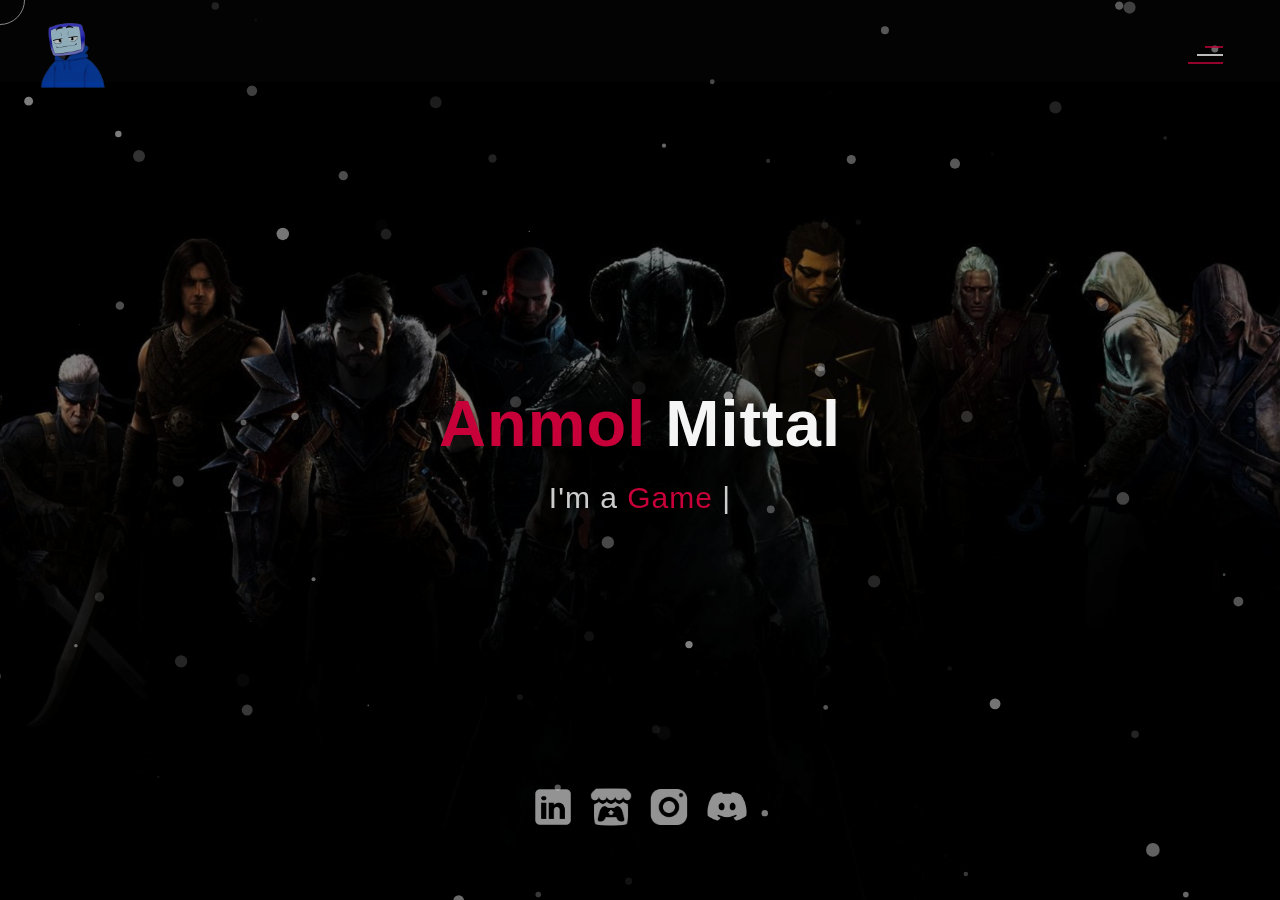
==== index.html @ 01fdd79d "updated CV" ====
<!DOCTYPE html>
<html lang="en">

<head>
    <meta charset="UTF-8">
    <meta name="viewport" content="width=device-width, initial-scale=1.0">
    <meta name="description" content="Anmol Mittal's portfolio" />
    <title>Anmol Mittal | Portfolio</title>
    <!--favicon-img-->
    <link rel="icon" type="image/png" href="Photos/Icon.png">
    <!--favicon-img-->
    <!--main css file should not be removed -->
    <link rel="stylesheet" href="css/index.css">
    <!--main css file-->
    <script src="https://cdnjs.cloudflare.com/ajax/libs/gsap/3.2.6/gsap.min.js"></script>
</head>

<body>
    <!--contains all the div-->
    <div id="all">
        <!--mouse  follower-->
        <div class="cursor"></div>
        <!--mouse  follower-->
        <!--loader-->
        <div id="loader">
            <span class="color">Anmol</span>Mittal
        </div>
        <!--loader-end-->
        <!--link-screen-->
        <div id="breaker">
        </div>
        <div id="breaker-two">
        </div>
        <!--link-screen-->
        <!--Main-Section-->
        <!--Navigator-fullscreen-->
        <div id="navigation-content">
            <div class="logo">
                <img src="Photos/Icon.png" alt="logo">
            </div>
            <div class="navigation-close">
                <span class="close-first"></span>
                <span class="close-second"></span>
            </div>
            <div class="navigation-links">
                <a href="#" data-text="HOME" id="home-link">HO<span class="colorize">ME</span></a>
                <a href="#" data-text="ABOUT" id="about-link">AB<span class="colorize">OUT</span></a>
                <a href="#" data-text="PORTFOLIO" id="portfolio-link">PORT<span class="colorize">FOLIO</span></a>
                <a href="#" data-text="CONTACT" id="contact-link">CON<span class="colorize">TACT</span></a>
            </div>
        </div>
        <!--Navigator-Fullscreen END-->
        <!--Home Page-->
        <!--Menubar-->
        <div id="navigation-bar">
            <img src="Photos/Icon.png" alt="logo">
            <div class="menubar">
                <span class="first-span"></span>
                <span class="second-span"></span>
                <span class="third-span"></span>
            </div>
        </div>
        <!--Menubar End-->
        <!--Header-->
        <div id="header">
            <div id="header-background"></div>
            <div id="particles"></div>
            <!--Social Media Links-->
            <div class="social-media-links">
                <a target="_blank" href="https://www.linkedin.com/in/anmol-mittal-programmer/"><img src="Photos/LINKEDIN.png" class="social-media"\></a>
                <a target="_blank" href="https://anmol-1903.itch.io/"><img src="Photos/ITCH.png" class="social-media" alt="youtube-logo"></a>
                <a target="_blank" href="https://www.instagram.com/gamedev_anmol/"><img src="Photos/INSTAGRAM.png" alt="email-pic" class="social-media"></a>
                <a target="_blank" href="https://discord.com/users/746361098554441850"><img src="Photos/DISCORD.png" alt="phone-pic" class="social-media"></a>
            </div>
            <!--Social Media Links end-->
            <div class="header-content">
                <div class="header-content-box">
                    <div class="firstline"><span class="color">Anmol </span>Mittal</div>
                    <div class="secondline">
                        I'm a
                        <span class="txt-rotate color" data-period="1200"
                            data-rotate='[ "Game Developer.", "Unity Programmer.", "E-Learning Developer" ]'></span>
                        <span class="slash">|</span>
                    </div>
                </div>
            </div>
        </div>
        <!--Header End-->
        <!--HomePage End-->
        <!--Main-Section End-->
        <!--about-->
        <div id="about">
            <!--about content-->
            <div id="about-content">
                <div class="about-header">
                    About <span class="color">Me</span>
                    <span class="header-caption"><span class="color">Get to</span> Know me.</span></span>
                </div>
                <div class="about-main">
                    <div class="about-first-paragraph wow">
                        <!--about description-->
                        <span class="about-first-line">
                            I'm a 
                            <span class="color">Game Developer</span>
                            based in Haryana, India </span>
                        <br>
                        <span class="about-second-line" style="line-height: 1.5;"> I am a passionate game developer with over 3 years of experience in writing clean code which bring robust automation. I am familiar with various kind of game genres such as FPS, Racing, Casual, Horror, Educational games. Handling your project professionally, I will deliver your product in superior quality because your success is also mine.
                        </span>
                        <div class="cv">
                            <a href="CV.pdf" target="_blank" download><button>Download <span class="colors">CV</span></button></a>
                        </div>
                    </div>
                    <!--about picture-->
                   <!-- <div class="about-img">
                       <img src="images/images.jpg" alt="Image">
                   </div> -->
                </div>

            </div>

            <div id="skills-section">
                <div class="about-first-paragraph wow">
                    <div class="services-heading wow">
                        Unity <span class="color">Skills</span>
                    </div>
                    <ul class="about-second-line">
                        <li>Proficient in Unity, C# scripting, and gaming physics engines</li>
                        <br><li>Skilled in optimizing performance, coding, debugging, and testing games</li>
                        <br><li>Developing AI for various types of games, (Horror, FPS, Racing, Strategy and a lot more)</li>
                        <br><li>3D & 2D games</li>
                        <br><li>Good communication and interpersonal skills</li>
                        <br><li>Adaptable and able to work well under pressure</li>
                    </ul>
                </div>
            </div>

            <div id="skills-section">
                <div class="about-first-paragraph wow">
                    <div class="services-heading wow">
                        Other <span class="color">Skills</span>
                    </div>
                        <ul class="about-second-line">
                        <li>Strong project management skills, including planning, executing, and overseeing e-learning projects.</li>
                        <br><li>Knowledge of programming languages such as HTML5, CSS, JavaScript, and Python.</li>
                        <br><li>Ability to design user-friendly interfaces and enhance learner experience.</li>
                </ul>
                </div>
            </div>

            <div id="skills-section">
                <div class="about-first-paragraph wow">
                    <div class="services-heading wow">
                        Academic <span class="color">Background</span>
                    </div class="edu">
                        <ul class="about-second-line">
                        <li><span class="color"><u><b>High School Education </b></u></span>
                            <br> Rotary Public School, Gurgaon
                            <br> 2020
                            </li>
                            <br><li><span class="color"><u><b>Undergraduate Degree </b></u></span>
                            <br> Vivekananda Institute of Professional Studies, Pitampura
                            <br> 2023
                            </li>
                            <br><li><span class="color"><u><b>Postgraduate Degree </b></u></span>
                            <br> K.R. Mangalam University, Sohna
                            <br> 2025
                            </li>
                        </ul>
                </div>
            </div>

            <div id="skills-section">
                <div class="about-first-paragraph wow">
                <div class="skills-header">
                    Extra <span class="color"> Curricular</span>
                </div>
                <ul class="about-second-line">
                    <li>Secured 2nd place in <span class="color"><b>Tech Horizon Project Showcase</b></span> organized at KRMU. Won a prize amount of INR 4k.</li>
                    <br><li>Won <span class="color"><b>TechOn Project Showcase.</b></span> A hackathon which was organized at VIPS. Won the the prize amount of INR 15k.</li>
                    <br><li>Participated in <span class="color"><b>NAAC+.</b></span> Showcased a game project for NAAC+ at VIPS, and got good exposure from the representatives.</li>
                    <br><li>Lectured students to gain insights on Unity3D for the <span class="color"><b>ACE Club</b></span> at VIPS college during my UG for the first time.</li>
                    <br><li>Mentored 3 teams of <span class="color"><b>Indie Game Developers</b></span> helping build their first game & teaching fundamentals of game development.</li>
                </ul>
            </div>
            </div>
            <div id="skills-section">
                <div class="about-first-paragraph wow"><div class="about-first-paragraph wow"></div>
                <div class="skills-header">
                    Volunteer <span class="color"> Experience</span>
                </div>
                <ul class="about-second-line">
                    <li>Worked as <span class="color"><b>Lead Unity Programmer</b></span> at Insanity Crew.</li>
                    <br><li>Worked as <span class="color"><b>Lead Unity Developer</b> </span> & <span class="color"><b>Lead Game Designer</b> </span> at SpyDown Studio.</li>
                </ul>
            </div>
            </div>
        </div>
        <!--about end-->
        <!--portfolio-->
        <div id="portfolio">
            <div class="portfolio-header"> <span class="color"> My </span> Portfolio
                <span class="header-caption"> Some Of <span class="color">My  Games</span></span>
            </div>
            <div id="portfolio-content">
                <div class="portfolio portfolio-first">
                    <div class="portfolio-image">
                        <video controls autoplay muted>
                            <source src="./video/1.webm" type="video/webm"  />
                        </video>
                    </div>
                    <div class="portfolio-text">
                        <a href="https://anmol-1903.itch.io/delivery-disasters" target="_blank"><h2>Delivery Disasters</h2></a>
                        <p> Delivery Disasters is an exciting driving and racing game where you become a delivery driver in a vast, dynamic world. Designed for all PC types, it offers stunning graphics and smooth performance. Features include a realistic day-night cycle, an expansive map, diverse vehicles, and extensive customization options. Deliver packages, master driving skills, and overcome obstacles in Delivery Disasters.
                            <br><br>
                            <button class="button open-url-button" data-url="https://anmol-1903.itch.io/delivery-disasters"><svg xmlns="http://www.w3.org/2000/svg" fill="none" viewBox="0 0 24 24"><g stroke-width="0" id="SVGRepo_bgCarrier"></g><g stroke-linejoin="round" stroke-linecap="round" id="SVGRepo_tracerCarrier"></g><g id="SVGRepo_iconCarrier"> <path fill="none" d="M12.75 6V3.75H11.25V6L9 6C6.10051 6 3.75 8.3505 3.75 11.25V17.909C3.75 19.2019 4.7981 20.25 6.09099 20.25C6.71186 20.25 7.3073 20.0034 7.74632 19.5643L10.8107 16.5H13.1893L16.2537 19.5643C16.6927 20.0034 17.2881 20.25 17.909 20.25C19.2019 20.25 20.25 19.2019 20.25 17.909V11.25C20.25 8.3505 17.8995 6 15 6L12.75 6ZM18.75 11.25C18.75 9.17893 17.0711 7.5 15 7.5L9 7.5C6.92893 7.5 5.25 9.17893 5.25 11.25V17.909C5.25 18.3735 5.62652 18.75 6.09099 18.75C6.31403 18.75 6.52794 18.6614 6.68566 18.5037L10.1893 15H13.8107L17.3143 18.5037C17.4721 18.6614 17.686 18.75 17.909 18.75C18.3735 18.75 18.75 18.3735 18.75 17.909V11.25ZM6.75 12.75V11.25H8.25V9.75H9.75V11.25H11.25V12.75H9.75V14.25H8.25V12.75H6.75ZM15 10.875C15 11.4963 14.4963 12 13.875 12C13.2537 12 12.75 11.4963 12.75 10.875C12.75 10.2537 13.2537 9.75 13.875 9.75C14.4963 9.75 15 10.2537 15 10.875ZM16.125 14.25C16.7463 14.25 17.25 13.7463 17.25 13.125C17.25 12.5037 16.7463 12 16.125 12C15.5037 12 15 12.5037 15 13.125C15 13.7463 15.5037 14.25 16.125 14.25Z" clip-rule="evenodd" fill-rule="evenodd"></path> </g></svg><span>Play it</span></button>
                            </p>
                        </div>
                </div>
                <div class="portfolio portfolio-first">
                    <div class="portfolio-image">
                        <video controls autoplay muted>
                            <source src="./video/LQ.mp4" type="video/webm" />
                        </video>
                    </div>
                    <div class="portfolio-text">
                        <a href="https://anmol-1903.itch.io/letter-quest" target="_blank"><h2>Letter Quest</h2></a>
                        <p> Letter Quest is an educational game for ages 3 and up, challenging players to fill in the blanks to complete words. With over 40 words to discover, the game progressively becomes more difficult. It features a helpful hint system to assist players along the way. Letter Quest is designed to be both fun and educational, making learning a delightful adventure.
                            <br><br>
                            <button class="button open-url-button" data-url="https://anmol-1903.itch.io/letter-quest"><svg xmlns="http://www.w3.org/2000/svg" fill="none" viewBox="0 0 24 24"><g stroke-width="0" id="SVGRepo_bgCarrier"></g><g stroke-linejoin="round" stroke-linecap="round" id="SVGRepo_tracerCarrier"></g><g id="SVGRepo_iconCarrier"> <path fill="none" d="M12.75 6V3.75H11.25V6L9 6C6.10051 6 3.75 8.3505 3.75 11.25V17.909C3.75 19.2019 4.7981 20.25 6.09099 20.25C6.71186 20.25 7.3073 20.0034 7.74632 19.5643L10.8107 16.5H13.1893L16.2537 19.5643C16.6927 20.0034 17.2881 20.25 17.909 20.25C19.2019 20.25 20.25 19.2019 20.25 17.909V11.25C20.25 8.3505 17.8995 6 15 6L12.75 6ZM18.75 11.25C18.75 9.17893 17.0711 7.5 15 7.5L9 7.5C6.92893 7.5 5.25 9.17893 5.25 11.25V17.909C5.25 18.3735 5.62652 18.75 6.09099 18.75C6.31403 18.75 6.52794 18.6614 6.68566 18.5037L10.1893 15H13.8107L17.3143 18.5037C17.4721 18.6614 17.686 18.75 17.909 18.75C18.3735 18.75 18.75 18.3735 18.75 17.909V11.25ZM6.75 12.75V11.25H8.25V9.75H9.75V11.25H11.25V12.75H9.75V14.25H8.25V12.75H6.75ZM15 10.875C15 11.4963 14.4963 12 13.875 12C13.2537 12 12.75 11.4963 12.75 10.875C12.75 10.2537 13.2537 9.75 13.875 9.75C14.4963 9.75 15 10.2537 15 10.875ZM16.125 14.25C16.7463 14.25 17.25 13.7463 17.25 13.125C17.25 12.5037 16.7463 12 16.125 12C15.5037 12 15 12.5037 15 13.125C15 13.7463 15.5037 14.25 16.125 14.25Z" clip-rule="evenodd" fill-rule="evenodd"></path> </g></svg><span>Play it</span></button>
                            </p>
                    </div>
                </div>
                <div class="portfolio portfolio-first">
                    <div class="portfolio-image">
                        <video controls autoplay muted>
                            <source src="./video/RB.mp4" type="video/webm" />
                        </video>
                    </div>
                    <div class="portfolio-text">
                        <a href="https://anmol-1903.itch.io/rubber-bang" target="_blank"><h2>Rubber Bang</h2></a>
                        <p> Rubber Bang is a 3D multiplayer shooting game where two players face off in 1v1 battles. When a player dies, they receive a powerup, ensuring balanced gameplay. The game features stylized graphics and a lobby system for seamless matchmaking. Rubber Bang combines competitive action with a unique powerup mechanic, making each match exciting and unpredictable.
                            <br><br>
                            <button class="button open-url-button" data-url="https://anmol-1903.itch.io/rubber-bang"><svg xmlns="http://www.w3.org/2000/svg" fill="none" viewBox="0 0 24 24"><g stroke-width="0" id="SVGRepo_bgCarrier"></g><g stroke-linejoin="round" stroke-linecap="round" id="SVGRepo_tracerCarrier"></g><g id="SVGRepo_iconCarrier"> <path fill="none" d="M12.75 6V3.75H11.25V6L9 6C6.10051 6 3.75 8.3505 3.75 11.25V17.909C3.75 19.2019 4.7981 20.25 6.09099 20.25C6.71186 20.25 7.3073 20.0034 7.74632 19.5643L10.8107 16.5H13.1893L16.2537 19.5643C16.6927 20.0034 17.2881 20.25 17.909 20.25C19.2019 20.25 20.25 19.2019 20.25 17.909V11.25C20.25 8.3505 17.8995 6 15 6L12.75 6ZM18.75 11.25C18.75 9.17893 17.0711 7.5 15 7.5L9 7.5C6.92893 7.5 5.25 9.17893 5.25 11.25V17.909C5.25 18.3735 5.62652 18.75 6.09099 18.75C6.31403 18.75 6.52794 18.6614 6.68566 18.5037L10.1893 15H13.8107L17.3143 18.5037C17.4721 18.6614 17.686 18.75 17.909 18.75C18.3735 18.75 18.75 18.3735 18.75 17.909V11.25ZM6.75 12.75V11.25H8.25V9.75H9.75V11.25H11.25V12.75H9.75V14.25H8.25V12.75H6.75ZM15 10.875C15 11.4963 14.4963 12 13.875 12C13.2537 12 12.75 11.4963 12.75 10.875C12.75 10.2537 13.2537 9.75 13.875 9.75C14.4963 9.75 15 10.2537 15 10.875ZM16.125 14.25C16.7463 14.25 17.25 13.7463 17.25 13.125C17.25 12.5037 16.7463 12 16.125 12C15.5037 12 15 12.5037 15 13.125C15 13.7463 15.5037 14.25 16.125 14.25Z" clip-rule="evenodd" fill-rule="evenodd"></path> </g></svg><span>Play it</span></button>
                            </p>
                    </div>
                </div>
                <div class="portfolio portfolio-first">
                    <div class="portfolio-image">
                        <video controls autoplay muted>
                            <source src="./video/MP.mp4" type="video/webm"  />
                        </video>
                    </div>
                    <div class="portfolio-text">
                        <a href="https://anmol-1903.itch.io/monophobia" target="_blank"><h2>Monophobia</h2></a>
                        <p> Monophobia plunges players into the fear of being alone. You wake up in an abandoned house and must find a key to escape. The game is filled with unexpected jumpscares, spooky graphics, and a variety of horror elements, creating an intensely frightening experience. Will you overcome your fear and escape, or succumb to the terror that lurks within?
                            <br><br>
                            <button class="button open-url-button" data-url="https://anmol-1903.itch.io/monophobia"><svg xmlns="http://www.w3.org/2000/svg" fill="none" viewBox="0 0 24 24"><g stroke-width="0" id="SVGRepo_bgCarrier"></g><g stroke-linejoin="round" stroke-linecap="round" id="SVGRepo_tracerCarrier"></g><g id="SVGRepo_iconCarrier"> <path fill="none" d="M12.75 6V3.75H11.25V6L9 6C6.10051 6 3.75 8.3505 3.75 11.25V17.909C3.75 19.2019 4.7981 20.25 6.09099 20.25C6.71186 20.25 7.3073 20.0034 7.74632 19.5643L10.8107 16.5H13.1893L16.2537 19.5643C16.6927 20.0034 17.2881 20.25 17.909 20.25C19.2019 20.25 20.25 19.2019 20.25 17.909V11.25C20.25 8.3505 17.8995 6 15 6L12.75 6ZM18.75 11.25C18.75 9.17893 17.0711 7.5 15 7.5L9 7.5C6.92893 7.5 5.25 9.17893 5.25 11.25V17.909C5.25 18.3735 5.62652 18.75 6.09099 18.75C6.31403 18.75 6.52794 18.6614 6.68566 18.5037L10.1893 15H13.8107L17.3143 18.5037C17.4721 18.6614 17.686 18.75 17.909 18.75C18.3735 18.75 18.75 18.3735 18.75 17.909V11.25ZM6.75 12.75V11.25H8.25V9.75H9.75V11.25H11.25V12.75H9.75V14.25H8.25V12.75H6.75ZM15 10.875C15 11.4963 14.4963 12 13.875 12C13.2537 12 12.75 11.4963 12.75 10.875C12.75 10.2537 13.2537 9.75 13.875 9.75C14.4963 9.75 15 10.2537 15 10.875ZM16.125 14.25C16.7463 14.25 17.25 13.7463 17.25 13.125C17.25 12.5037 16.7463 12 16.125 12C15.5037 12 15 12.5037 15 13.125C15 13.7463 15.5037 14.25 16.125 14.25Z" clip-rule="evenodd" fill-rule="evenodd"></path> </g></svg><span>Play it</span></button>
                            </p>
                        </div>
                </div>
                <div class="portfolio portfolio-first">
                    <div class="portfolio-image">
                        <video controls autoplay muted>
                            <source src="./video/TGF.mp4" type="video/webm"  />
                        </video>
                    </div>
                    <div class="portfolio-text">
                        <a href="https://anmol-1903.itch.io/the-great-fleece" target="_blank"><h2>The Great Fleece</h2></a>
                        <p> This is a 3D game where the protagonist has to get into the vault guarded by several guards. The game features advanced path-finding AIs, Cutscenes, and strategic Gameplay. The game also includes a distraction feature in which a player can Right Click on the floor to toss a coin making a sound and distract nearby guards. 
                            <br><br>
                            <button class="button open-url-button" data-url="https://anmol-1903.itch.io/the-great-fleece"><svg xmlns="http://www.w3.org/2000/svg" fill="none" viewBox="0 0 24 24"><g stroke-width="0" id="SVGRepo_bgCarrier"></g><g stroke-linejoin="round" stroke-linecap="round" id="SVGRepo_tracerCarrier"></g><g id="SVGRepo_iconCarrier"> <path fill="none" d="M12.75 6V3.75H11.25V6L9 6C6.10051 6 3.75 8.3505 3.75 11.25V17.909C3.75 19.2019 4.7981 20.25 6.09099 20.25C6.71186 20.25 7.3073 20.0034 7.74632 19.5643L10.8107 16.5H13.1893L16.2537 19.5643C16.6927 20.0034 17.2881 20.25 17.909 20.25C19.2019 20.25 20.25 19.2019 20.25 17.909V11.25C20.25 8.3505 17.8995 6 15 6L12.75 6ZM18.75 11.25C18.75 9.17893 17.0711 7.5 15 7.5L9 7.5C6.92893 7.5 5.25 9.17893 5.25 11.25V17.909C5.25 18.3735 5.62652 18.75 6.09099 18.75C6.31403 18.75 6.52794 18.6614 6.68566 18.5037L10.1893 15H13.8107L17.3143 18.5037C17.4721 18.6614 17.686 18.75 17.909 18.75C18.3735 18.75 18.75 18.3735 18.75 17.909V11.25ZM6.75 12.75V11.25H8.25V9.75H9.75V11.25H11.25V12.75H9.75V14.25H8.25V12.75H6.75ZM15 10.875C15 11.4963 14.4963 12 13.875 12C13.2537 12 12.75 11.4963 12.75 10.875C12.75 10.2537 13.2537 9.75 13.875 9.75C14.4963 9.75 15 10.2537 15 10.875ZM16.125 14.25C16.7463 14.25 17.25 13.7463 17.25 13.125C17.25 12.5037 16.7463 12 16.125 12C15.5037 12 15 12.5037 15 13.125C15 13.7463 15.5037 14.25 16.125 14.25Z" clip-rule="evenodd" fill-rule="evenodd"></path> </g></svg><span>Play it</span></button>
                            </p>
                        </div>
                </div>
                <div class="portfolio portfolio-first">
                    <div class="portfolio-image">
                        <video controls autoplay muted>
                            <source src="./video/GS.mp4" type="video/webm"  />
                        </video>
                    </div>
                    <div class="portfolio-text">
                        <a href="https://anmol-1903.itch.io/galaxy-shooter" target="_blank"><h2>Galaxy Shooter</h2></a>
                        <p> In this 2D game, the player has to shoot the oncoming spaceships and destroy them in order to clear his path and progress. The player has 3 lives. The game features an endless mode of shooting where the player can play the game for as long as they survive. There's also some powerups like Speed and Sheild to make the game more fun. The game also features a local multiplayer option in which you can play with your friend and try to progress together. 
                            <br><br>
                            <button class="button open-url-button" data-url="https://anmol-1903.itch.io/galaxy-shooter"><svg xmlns="http://www.w3.org/2000/svg" fill="none" viewBox="0 0 24 24"><g stroke-width="0" id="SVGRepo_bgCarrier"></g><g stroke-linejoin="round" stroke-linecap="round" id="SVGRepo_tracerCarrier"></g><g id="SVGRepo_iconCarrier"> <path fill="none" d="M12.75 6V3.75H11.25V6L9 6C6.10051 6 3.75 8.3505 3.75 11.25V17.909C3.75 19.2019 4.7981 20.25 6.09099 20.25C6.71186 20.25 7.3073 20.0034 7.74632 19.5643L10.8107 16.5H13.1893L16.2537 19.5643C16.6927 20.0034 17.2881 20.25 17.909 20.25C19.2019 20.25 20.25 19.2019 20.25 17.909V11.25C20.25 8.3505 17.8995 6 15 6L12.75 6ZM18.75 11.25C18.75 9.17893 17.0711 7.5 15 7.5L9 7.5C6.92893 7.5 5.25 9.17893 5.25 11.25V17.909C5.25 18.3735 5.62652 18.75 6.09099 18.75C6.31403 18.75 6.52794 18.6614 6.68566 18.5037L10.1893 15H13.8107L17.3143 18.5037C17.4721 18.6614 17.686 18.75 17.909 18.75C18.3735 18.75 18.75 18.3735 18.75 17.909V11.25ZM6.75 12.75V11.25H8.25V9.75H9.75V11.25H11.25V12.75H9.75V14.25H8.25V12.75H6.75ZM15 10.875C15 11.4963 14.4963 12 13.875 12C13.2537 12 12.75 11.4963 12.75 10.875C12.75 10.2537 13.2537 9.75 13.875 9.75C14.4963 9.75 15 10.2537 15 10.875ZM16.125 14.25C16.7463 14.25 17.25 13.7463 17.25 13.125C17.25 12.5037 16.7463 12 16.125 12C15.5037 12 15 12.5037 15 13.125C15 13.7463 15.5037 14.25 16.125 14.25Z" clip-rule="evenodd" fill-rule="evenodd"></path> </g></svg><span>Play it</span></button>
                            </p>
                        </div>
                </div>
                <div class="portfolio portfolio-first">
                    <div class="portfolio-image">
                        <video controls autoplay muted>
                            <source src="./video/MH.mp4" type="video/webm"  />
                        </video>
                    </div>
                    <div class="portfolio-text">
                        <a href="https://anmol-1903.itch.io/mine-hex" target="_blank"><h2>MineHex</h2></a>
                        <p> What if minesweeper was made of Hexagonal tiles instead of the boring squares? Yeah, it will still be boring, but no as much as the old Minesweeper. In this project, I remade the entire game but on a Hexagonal Grid. Additionally, players have full control over the game and can customize the difficulty as they like. They can make the grid as big as 800 tiles, or can have upt 700 Mines. You win by marking all the Mines correctly.
                            <br><br>
                            <button class="button open-url-button" data-url="https://anmol-1903.itch.io/mine-hex"><svg xmlns="http://www.w3.org/2000/svg" fill="none" viewBox="0 0 24 24"><g stroke-width="0" id="SVGRepo_bgCarrier"></g><g stroke-linejoin="round" stroke-linecap="round" id="SVGRepo_tracerCarrier"></g><g id="SVGRepo_iconCarrier"> <path fill="none" d="M12.75 6V3.75H11.25V6L9 6C6.10051 6 3.75 8.3505 3.75 11.25V17.909C3.75 19.2019 4.7981 20.25 6.09099 20.25C6.71186 20.25 7.3073 20.0034 7.74632 19.5643L10.8107 16.5H13.1893L16.2537 19.5643C16.6927 20.0034 17.2881 20.25 17.909 20.25C19.2019 20.25 20.25 19.2019 20.25 17.909V11.25C20.25 8.3505 17.8995 6 15 6L12.75 6ZM18.75 11.25C18.75 9.17893 17.0711 7.5 15 7.5L9 7.5C6.92893 7.5 5.25 9.17893 5.25 11.25V17.909C5.25 18.3735 5.62652 18.75 6.09099 18.75C6.31403 18.75 6.52794 18.6614 6.68566 18.5037L10.1893 15H13.8107L17.3143 18.5037C17.4721 18.6614 17.686 18.75 17.909 18.75C18.3735 18.75 18.75 18.3735 18.75 17.909V11.25ZM6.75 12.75V11.25H8.25V9.75H9.75V11.25H11.25V12.75H9.75V14.25H8.25V12.75H6.75ZM15 10.875C15 11.4963 14.4963 12 13.875 12C13.2537 12 12.75 11.4963 12.75 10.875C12.75 10.2537 13.2537 9.75 13.875 9.75C14.4963 9.75 15 10.2537 15 10.875ZM16.125 14.25C16.7463 14.25 17.25 13.7463 17.25 13.125C17.25 12.5037 16.7463 12 16.125 12C15.5037 12 15 12.5037 15 13.125C15 13.7463 15.5037 14.25 16.125 14.25Z" clip-rule="evenodd" fill-rule="evenodd"></path> </g></svg><span>Play it</span></button>
                            </p>
                        </div>
                </div>
                <div class="portfolio portfolio-first">
                    <div class="portfolio-image">
                        <video controls autoplay muted>
                            <source src="./video/SB.mp4" type="video/webm"  />
                        </video>
                    </div>
                    <div class="portfolio-text">
                        <a href="https://anmol-1903.itch.io/space-bounty" target="_blank"><h2>Space Bounty</h2></a>
                        <p> This was my first ever game made in Unity 2D. In this game, you're stranded in space with a bounty on your head. But you're not alone. There are several Space Bounty Hunters trying to get the bounty. The longer you survive, the enemies get stronger and faster. There are few scraps in the space which can be picked up to heal your spaceship, or make your turrets shoot faster. But that won't cut it, so you get an additional dash ability. Good luck. 
                            <br><br>
                            <button class="button open-url-button" data-url="https://anmol-1903.itch.io/space-bounty"><svg xmlns="http://www.w3.org/2000/svg" fill="none" viewBox="0 0 24 24"><g stroke-width="0" id="SVGRepo_bgCarrier"></g><g stroke-linejoin="round" stroke-linecap="round" id="SVGRepo_tracerCarrier"></g><g id="SVGRepo_iconCarrier"> <path fill="none" d="M12.75 6V3.75H11.25V6L9 6C6.10051 6 3.75 8.3505 3.75 11.25V17.909C3.75 19.2019 4.7981 20.25 6.09099 20.25C6.71186 20.25 7.3073 20.0034 7.74632 19.5643L10.8107 16.5H13.1893L16.2537 19.5643C16.6927 20.0034 17.2881 20.25 17.909 20.25C19.2019 20.25 20.25 19.2019 20.25 17.909V11.25C20.25 8.3505 17.8995 6 15 6L12.75 6ZM18.75 11.25C18.75 9.17893 17.0711 7.5 15 7.5L9 7.5C6.92893 7.5 5.25 9.17893 5.25 11.25V17.909C5.25 18.3735 5.62652 18.75 6.09099 18.75C6.31403 18.75 6.52794 18.6614 6.68566 18.5037L10.1893 15H13.8107L17.3143 18.5037C17.4721 18.6614 17.686 18.75 17.909 18.75C18.3735 18.75 18.75 18.3735 18.75 17.909V11.25ZM6.75 12.75V11.25H8.25V9.75H9.75V11.25H11.25V12.75H9.75V14.25H8.25V12.75H6.75ZM15 10.875C15 11.4963 14.4963 12 13.875 12C13.2537 12 12.75 11.4963 12.75 10.875C12.75 10.2537 13.2537 9.75 13.875 9.75C14.4963 9.75 15 10.2537 15 10.875ZM16.125 14.25C16.7463 14.25 17.25 13.7463 17.25 13.125C17.25 12.5037 16.7463 12 16.125 12C15.5037 12 15 12.5037 15 13.125C15 13.7463 15.5037 14.25 16.125 14.25Z" clip-rule="evenodd" fill-rule="evenodd"></path> </g></svg><span>Play it</span></button>
                            </p>
                        </div>
                </div>
            </div>
        </div>
        <script>
            document.addEventListener('DOMContentLoaded', (event) => {
            const buttons = document.querySelectorAll('.open-url-button');

            buttons.forEach(button => {
                button.addEventListener('click', () => {
                    const url = button.getAttribute('data-url');
                    openUrl(url);
                });
            });
        });

        function openUrl(url) {
            window.open(url, '_blank');
        }
        </script>
        <!--portfolio end-->
        <!--contact-->
        <div id="contact">
            <div class="contact-header">Contact <span class="color"> Me</span>
                <div class="contact-header-caption"> <span class="color"> Get In</span> Touch.</div>
            </div>
            <div class="contact-content">
                <!--Contact form-->
                <div class="contact-form">
                    <div class="form-header">
                        <strong>Message <span class="color">Me</span></strong>
                    </div>
                    <form id="myForm" target="_self" action="https://formsubmit.co/913dd20d51112baa53dde60dd375d91e" method="POST">
                        <div class="input-line">
                            <input id="name" type="text" name="name" placeholder="Name" class="input-name" required>
                            <input id="email" type="email" name="email" placeholder="Email" class="input-name" required>
                            <input id="subject" type="subject" name="subject" placeholder="Subject" class="input-name" required>

                            <input type="hidden" name="_template" value="table">
                            <input type="hidden" name="_captcha" value="false">
                            <input type="hidden" name="_next" value="https://anmolmittal.vercel.app/thankyou.html">
                        </div>
                        <textarea id="body" class="input-textarea" name="message" placeholder="Message" required></textarea>
                        <button type="submit" id="thank-Link" value="send">Send</button>
                    </form>
                </div>
                    
                <!--Contact form-->
                <!--Contact information-->
                <div class="contact-info">
                    <div class="contact-info-header">
                        <strong>Contact Info</strong>
                    </div>
                    <div class="contact-info-content">
                        <div class="contect-info-content-line">
                            <img src="./images/icon-name.png" class="icon" alt="name-icon">
                            <div class="contact-info-icon-text">
                                <h6>Name</h6>
                                <p>Anmol Mittal</p>
                            </div>
                        </div>
                        <div class="contect-info-content-line">
                            <img src="./images/icon-location.png" class="icon" alt="location-icon">
                            <div class="contact-info-icon-text">
                                <h6>Location</h6>
                                <p> Haryana, India</p>
                            </div>
                        </div>
                        <div class="contect-info-content-line">
                            <img src="./images/instagram logo.png" class="icon" alt="phone-icon">
                            <div class="contact-info-icon-text">
                                <h6>Instagram</h6>
                                <p>Gamedev_Anmol</p>
                            </div>
                        </div>
                        <div class="contect-info-content-line">
                            <img src="./Photos/LINKEDIN.png" class="icon" alt="email-icon">
                            <div class="contact-info-icon-text">
                                <h6>LinkedIn</h6>
                                <p>Anmol Mittal</p>
                            </div>
                        </div>
                        <div class="contect-info-content-line">
                            <img src="./images/icon-email.png" class="icon" alt="email-icon">
                            <div class="contact-info-icon-text">
                                <h6>Email</h6>
                                <p>work.anmolmittal@gmail.com</p>
                            </div>
                        </div>
                    </div>
                    <!--Contact information end-->
                </div>
            </div>
        </div>
    </div>

    <!--all the divisions-->
    <script src="js/jquery.min.js"></script>
    <script src="js/particles.js"></script>
    <script src="js/particles.min.js"></script>
    <script src="js/index.js"></script>
    <!--particles script-->
    <script>
        particlesJS("particles", { "particles": { "number": { "value": 60, "density": { "enable": true, "value_area": 800 } }, "color": { "value": "#fff" }, "shape": { "type": "circle", "stroke": { "width": 0, "color": "#000000" }, "polygon": { "nb_sides": 5 }, "image": { "src": "img/github.svg", "width": 100, "height": 100 } }, "opacity": { "value": 0.5, "random": true, "anim": { "enable": false, "speed": 1, "opacity_min": 0.1, "sync": false } }, "size": { "value": 7, "random": true, "anim": { "enable": false, "speed": 40, "size_min": 0.1, "sync": false } }, "line_linked": { "enable": false, "distance": 500, "color": "#ffffff", "opacity": 0.4, "width": 2 }, "move": { "enable": true, "speed": 3, "direction": "bottom", "random": false, "straight": false, "out_mode": "out", "bounce": false, "attract": { "enable": false, "rotateX": 600, "rotateY": 1200 } } }, "interactivity": { "detect_on": "canvas", "events": { "onhover": { "enable": true, "mode": "bubble" }, "onclick": { "enable": true, "mode": "repulse" }, "resize": true }, "modes": { "grab": { "distance": 400, "line_linked": { "opacity": 0.5 } }, "bubble": { "distance": 400, "size": 4, "duration": 0.3, "opacity": 1, "speed": 3 }, "repulse": { "distance": 200, "duration": 0.4 }, "push": { "particles_nb": 4 }, "remove": { "particles_nb": 2 } } }, "retina_detect": true });
    </script>

</body>

</html>
---- css/index.css ----
@import url('https://fonts.googleapis.com/css?family=Raleway:300&display=swap');
@import url('https://fonts.googleapis.com/css?family=Monoton&display=swap');
@import url('https://fonts.googleapis.com/css?family=Poppins:500&display=swap');
*{
    padding: 0%;
    margin: 0%;
    box-sizing: border-box;
}
::-webkit-scrollbar{
    width: 4px;
    color:#c70039;
    transition: all .4s ease;
}
::-webkit-scrollbar-thumb {
    background: #c70039; 
    border-radius: 4px;
    width: 4px;
    transition: all .4s ease;
  }
  ::-webkit-scrollbar-track {
    background: #101010; 
    border-radius: 4px;
    width: 4px;
  }
  input::-webkit-outer-spin-button,
input::-webkit-inner-spin-button {
  -webkit-appearance: none;
  margin: 0;
}

/* Firefox */
input[type=number] {
  -moz-appearance: textfield;
}

  html{
    background: #101010;
    
  }
  #loader{
      display: flex;
      align-items: center;
      justify-content: center;
      flex-direction: column;
      height:100vh;
      position: fixed;
      z-index:100;
      font-family: Arial, Helvetica, sans-serif;
      background-color: #202020;
      color: whitesmoke;
      font-size: 70px;
      width: 100%;
  }
body{
    font-family: Arial, Helvetica, sans-serif, Helvetica, sans-serif;
    user-select: none;
    height: auto;
    overflow-x: hidden;
    width: 100%;
    background: #171717;
}
#header{
    background:#171717;
    height: 100vh;
    width: 100%;;
    overflow: hidden;
    animation: scale 1.5s ease;
    position: relative;
    display: block;
}
#header-background {
    position: absolute;
    top: 0;
    left: 0;
    height: 100%;
    width: 100%;
    background-image: url("../Photos/MainBG.jpg");
    background-size: cover;
    background-position: 52% 50%;
    filter: brightness(50%);
}
#particles{
    position: absolute;
    top: 0;
    left: 0;
    height: 100%;
    width: 100vw;
    background-size: cover;
    background-position: 50% 50%;
    display: block;
}
#navigation-content{
    height: 100vh;
    width: 100%;
    position:fixed;
    z-index: 5;
    background-color:#020202;
    transform: translateY(-200%);
    display: flex;
    flex-direction: column;
    align-items: center;
    justify-content: center;
}
#navigation-bar{
    position: fixed;
    height: 100px;
    width: 100%;
    z-index: 3;
    padding: 10px;
    background:transparent;
    overflow: hidden;
}
.menubar{
    position: absolute;
    right:4%;
    top: 40%;
    cursor: pointer;
    opacity: .8;
    transition: all .4s ease;
}
.menubar span{
    position: relative;
    background-color:transparent;
    height:2px;
    width: 20px;
    display: block;
    margin:6px;
    border-radius: 20px;
}
.menubar .first-span{
    width:35px;
}
.menubar .first-span::before{
    content: "";
    position: absolute;
    height: 100%;
    width: 50%;
    top:0;
    right:0;
    background-color:#c70039;
    transition: all .5s ease;

}
.menubar .second-span{
    width:35px;
}
.menubar .second-span::before{
    content: "";
    position: absolute;
    height: 100%;
    width: 75%;
    top:0;
    right:0;
    background-color:#ffffff;
    transition: all .3s ease;
}
.menubar .third-span{
    width:35px;
}
.menubar .third-span::before{
    content: "";
    position: absolute;
    height: 100%;
    width: 100%;
    top:0;
    right:0;
    background-color:#c70039;
    transition: all .3s ease;
}
.menubar:hover .second-span::before , .menubar:hover .first-span::before {
    width: 100%;
}
.menubar:hover{
    opacity: 1;
}
.close-first , .close-second{
 height: 2px;
 width: 35px;
 background-color: whitesmoke;
 display: block;
 margin: 4px;
 cursor: pointer;
 padding: 1px;
 border-radius: 20px;
}
.close-first {
    transform: rotate(45deg);
    background-color: #c70039;
}
.close-second{
    transform: rotate(-45deg);
    background-color: white;
}
.navigation-close{
    position: absolute;
    top: 6%;
    right:4%;
    padding: 10px;
    cursor: pointer;
    transition: all .3s ease;
    opacity: .8;
}
.navigation-close:hover{
    opacity: 1;
    transform: rotate(90deg);
}
.logo img{
    height: 80px;
    position: absolute;
    top: 3%;
    left: 2.5%;
    opacity: .8;
    z-index: 2;
    cursor: pointer;
    transition: all .4s ease;
}
.logo img:hover{
    opacity: 1;
    transform: scale(1.5);
}
#navigation-bar img{
    height: 80px;
    position: absolute;
    ;
    top: 15%;
    left: 2.5%;
    opacity: .8;
    transition: all .4s ease;
}
#navigation-bar img:hover{
    opacity: 1;
    transform: scale(1.5);
}
.header-image img{
    height: 100vh;
    float: right;
}
.header-image{
    float: right;
    height: auto;
    background-size: cover;
    background-position: center;
    width: 40%;   
    height: 100vh;

}
.header-content{
    height: 100vh;
    width: 100%;
    float: left;
    display: flex;
    position: absolute;
    align-items: center;
    justify-content: center;
    color: whitesmoke;
    font-family: Arial, Helvetica, sans-serif;
    font-weight: 400;
    letter-spacing: 1px;
    flex-direction: column;
    font-size: 50px;
    z-index: 1;
}
.header-content-box{
    z-index: 2;
    text-align: center;
    height: auto;
    width: auto;

}
.header-content .firstline{
    z-index: 2;
    font-weight:700;
    font-family: Arial, Helvetica, sans-serif;
    font-size: 65px;
}
.header-content .secondline{
    z-index: 2;
    font-size: 30px;
    padding-top:20px ;
    font-weight:500;
    color: rgb(255, 255, 255,.8);
}
.slash{
    animation-name: animateslash;
    animation-duration: .8s;
    animation-iteration-count: infinite;
    animation-play-state: running;
}
@keyframes animateslash{
    0%{
        opacity: 1;
        z-index: 2;
    }
    100%{
        opacity: 0;
        z-index: 0;
    }
}
@-webkit-keyframes animateslash{
    0%{
        opacity: 1;
        z-index: 2;
    }
    100%{
        opacity: 0;
        z-index: 0;
    }
}
.social-media-links {
    height: 100vh;
    position: absolute;
    z-index: 2;
    padding: 60px;
    width: 100vw;
    display: flex;
    flex-direction: row;
    align-items: flex-end;
    justify-content: center;
}
.social-media{
    color: white;
    width:  42px;
    opacity: .6;
    margin: 8px;
    transition: all .4s ease;
}
.social-media:hover{
    opacity: 1;
    transform: scale(1.1);
}
.navigation-links{
    display: flex;
    align-items: center;
    justify-content: center;
    flex-direction: column;
    font-family:pArial, Helvetica, sans-serif;
}
.navigation-links a{
    padding:10px;
    text-decoration: none;
    color: white;
    font-size: 30px;
    opacity: .5;
    transition: all .4s ease;
}
.navigation-links a .colorize {
    transition: color 0.3s ease;
}
.navigation-links a:hover .colorize{
    color: #c70039;
}
.navigation-links a:hover{
    opacity: 1;
}
.navigation-links a::before{
    content: "";
    position: absolute;
    top:50%;
    left: 50%;
    display: flex;
    justify-content: center;
    transform: translate(-50%,-50%);
    align-items: center;
    font-size: 5em;
    font-weight: 400;
    font-family: Arial, Helvetica, sans-serif;
    color:rgb(255, 255, 255,.1);
    z-index: 1;
    pointer-events: none;
    opacity: 0;
    letter-spacing: 100px;
    transition: all .4s ease;
}
.navigation-links a:hover::before{
    content: attr(data-text);
    opacity: 1;
    letter-spacing: 10px;
}
.contact{
    display: flex;
    position: absolute;
    width: 10%;
    right: 0;
    top: 0;
    height: 100%;
    align-items: center;
    justify-content: center;
    flex-direction: column;
    z-index: 3;
}
.contact a{
    z-index: 3;
}
.contact img{
    margin:10px;
    height:30px;
    opacity: .6;
    transition: all .4s ease;
}
.contact img:hover{
    opacity: 1;
    transform: scale(1.1);
}
#breaker{
    height: 100vh;
    width: 200%;
    background-color: #c70039;
    opacity: 1;
    animation: breakeranimate 2s linear;
    display: none;
    transition: all .4s ease;
    border-radius: 5px;
    z-index: 10;
    position: fixed;
}
@keyframes breakeranimate{
   0%{ transform : translateX(-100%)}
   50%{ transform : translateX(0%) }
   100%{ transform : translateX(100%) }
}
@-webkit-keyframes breakeranimate{
    0%{ transform : translateX(-100%) }
    50%{ transform : translateX(0%) }
    100%{ transform : translateX(100%) }
}
.color{
    color: #c70039;
    transition: all .4s ease;
}
#about{
    background-color: #101010;
    display: none;
    width: 100%;
    height: auto;
    overflow: hidden;
}
@keyframes scale{
    0%{
        transform: scale(.6);
    }
    100%{
        transform: scale(1);
    }
}
@-webkit-keyframes breakeranimate{
    0%{
        transform: scale(.6);
    }
    100%{
        transform: scale(1);
    }
}
#about-content{
    display: flex;
    flex-direction:column;
    align-items: center;
    color: whitesmoke;
    justify-content: center;
    height: auto;
    width: 100%;
    padding:30px;
}
.about-header{
    height: auto;
    width: 100%;
    text-align: center;
    align-items: center;
    justify-content: center;
    font-size: 45px;
    font-family: Arial, Helvetica, sans-serif;
    color: whitesmoke;
    padding:10px;
    padding-bottom: 30px;
    padding-top: 60px;
    font-weight: 900;
}
.about-first-paragraph{
    color: whitesmoke;
    justify-content: center;
    font-size: 20px;
    font-family: Arial, Helvetica, sans-serif;
    width: 100%;
    padding: 30px;
    font-weight: 400;
}
.about-first-paragraph .color{
    font-size: 40px;
}
.about-first-line{
    font-size: 35px;
    opacity: 1;
    margin-bottom: 10px;
    display: block;
}
.about-second-line{
    opacity: .8;
    font-size: 18px;
    font-weight: 200;
    text-align: justify;
    margin-left: 10%;
    margin-right: 10%;
}
.about-second-line .color{
    opacity: .8;
    font-size: 18px;
    font-weight: 200;
}
.edu .about-second-line .color{
    opacity: .8;
    font-size: 22px;
    font-weight: 200;
}
.about-main{
    display: flex;
    align-items: center;
    justify-content: center;
    width: 100vw;
    height: auto;
    padding-left: 50px;
    padding-right: 50px;
    flex-direction: row;
}
.about-img img{
    width: 100%;
    height:380px;
    padding: 30px;
    border-radius: 40px;
}
.about-img {
    width: 550px;
    height:auto;
    padding: 30px;
    padding-top: 10px;
    border-radius: 40px;
}

#about-content a{
    text-decoration: none;
    font-family: Arial, Helvetica, sans-serif;
    font-weight: 400;
    font-size: 35px;
    color: #c70039;
    transition: all .4s ease;
}
.cv {
    padding-top: 40px;
}
.cv a button{
    background: transparent;
    border:none;
    padding: 25px 35px;
    color: whitesmoke;
    outline: none;
    font-size:30px;
    font-family: Arial, Helvetica, sans-serif;
    border-radius: 4px;
    font-weight: 400;
    cursor: pointer;
    position: relative;
    transition: all .4s ease;

}
.cv a button{
    background: transparent;
    border:none;
    padding: 15px 30px;
    color: whitesmoke;
    background: #c70039;
    outline: none;
    font-size:20px;
    font-family: Arial, Helvetica, sans-serif;
    border-radius: 4px;
    font-weight: 400;
    cursor: pointer;
    position: relative;
    transition: all .4s ease;

}
.cv a button:hover{
    opacity: 1;
    transform: scale(1.05);
}
.cv a button{
    border:none;
    padding: 20px 30px;
    color: whitesmoke;
    outline: none;
    font-size:20px;
    font-family: Arial, Helvetica, sans-serif;
    border-radius: 8px;
    font-weight: 400;
    cursor: pointer;
    position: relative;
    transition: all .4s ease;

}
#services{
    position: relative;
}

.services-heading{
    height: auto;
    width: 100%;
    text-align: center;
    align-items: center;
    justify-content: center;
    font-size: 45px;
    font-family: Arial, Helvetica, sans-serif;
    color: whitesmoke;
    padding:10px;
    padding-bottom: 30px;
    padding-top: 30px;
    font-weight: 900;
}
.about-first-paragraph {
    display: flex;
    align-items: center;
    justify-content: center;
    flex-direction:column ;
}
.colors{
    color: whitesmoke;
}
.services-content{
    height: auto;
    width: 100%;
    overflow: hidden;
    text-align: center;
    padding:2.5%;
}
.service{
    height:380px;
    width:28%;
    margin: 1.5%;
    background-color: #191919;
    ;
    display: inline-block;
    box-shadow:0px 0px 25px rgb(0,0,0,.05);
    position: relative;
    text-align: center;
    z-index: 2;
    border-radius: 10px;
    overflow: hidden;
    animation: opacity 1.4s ease ;
}
.service-img{
    text-align: center;
}

.service-img img{
    display: inline-block;
    z-index: 2;
    position: relative;
    margin: 20px;
    border-radius: 30%;
    padding: 10px;
    border: 0px solid #c70039;
    background: #c70039;
    box-shadow:0px 0px 0px 0px #c70039 ;
    height:100px;
    transition: all .8s ease;
}
.service:hover .service-img img{
    box-shadow:0px 0px 0px 400px #c70039 ;
}
.service-description{
    font-family: Arial, Helvetica, sans-serif;
    color:whitesmoke;
    position: relative;
    display: inline-block;
    z-index:2;
}
.service-description h2{
    padding: 10px;
    margin: 5px;
    font-weight: 200;
    font-size: 25px;
}
.service-description p{
    padding: 10px;
    font-weight: 200;
    font-size: 16px;
    opacity: .8;
}
#skills-section {
    display: flex;
    flex-direction: column;
    align-items: center;
    color: white;
}
#skills-section .description {
    opacity: 0.8;
    list-style-type: disc;
    font-size: 24px;
    width: 800px;
    margin-bottom: 48px;
}
#skills{
    width: 100%;
    height:auto;
}
.skills-header{
    height: auto;
    width: 100%;
    text-align: center;
    align-items: center;
    justify-content: center;
    font-size: 45px;
    font-family: Arial, Helvetica, sans-serif;
    color: whitesmoke;
    padding:10px;
    padding-bottom: 30px;
    padding-top: 30px;
    font-weight: 900;
}
.skills-content{
    height: auto;
    width:100%;
    margin-top: 20px;
    margin-bottom: 80px;
}
.skill-html{
    height: auto;
    width: 45%;
    padding: 0%;
    position: relative;
    font-family: Arial, Helvetica, sans-serif;
    color:whitesmoke;
    display: inline-block;
    padding:1.5%;
}
.skill-text{
    width:80%;
    position: relative;
    height: 50px;
}
.html{
    display: inline-block;
    position: absolute;
    left: 5%;
    top:30%;
}
.html-prog{
   width:100%;
   height:40px;
   border-radius: 10px;
   background: #191919;
   box-shadow:0px 0px 25px rgb(0,0,0,.1);
   position: relative;
   overflow: hidden;
}
.unity-progress{
    position: absolute;
    top:10%;
    left:1%;
    height: 80%;
    display: flex;
    align-items: center;
    justify-content: center;
    transition: all .4s ease;
    width:95%;
    border-radius: 10px;
    background: #c70039;
}
.Csharp-progress{
    position: absolute;
    top:10%;
    left:1%;
    height: 80%;
    display: flex;
    align-items: center;
    font-family: Arial, Helvetica, sans-serif;
    justify-content: center;
    transition: all .4s ease;
    width:90%;
    border-radius: 10px;
    background: #c70039;
}
.adobe-progress{
    position: absolute;
    top:10%;
    left:1%;
    height: 80%;
    display: flex;
    align-items: center;
    justify-content: center;
    transition: all .4s ease;
    width:83%;
    border-radius: 10px;
    background: #c70039;
}
.ue-progress{
    position: absolute;
    top:10%;
    left:1%;
    height: 80%;
    display: flex;
    align-items: center;
    justify-content: center;
    width:85%;
    border-radius: 10px;
    background: #c70039;
    transition: all .4s ease;
}
.C-progress{
    position: absolute;
    top:10%;
    left:1%;
    height: 80%;
    display: flex;
    align-items: center;
    justify-content: center;
    transition: all .4s ease;
    width:94%;
    border-radius: 10px;
    background: #c70039;
}
.seo-progress{
    position: absolute;
    top:10%;
    left:1%;
    height: 80%;
    display: flex;
    align-items: center;
    justify-content: center;
    width:84%;
    border-radius: 10px;
    transition: all .4s ease;
    background: #c70039;
}
.portfolio-header{
    height: auto;
    width: 100%;
    text-align: center;
    align-items: center;
    justify-content: center;
    font-size: 45px;
    font-family: Arial, Helvetica, sans-serif;
    transition: all .4s ease;
    color: whitesmoke;
    padding:10px;
    padding-bottom: 30px;
    padding-top: 60px;
    font-weight: 900;
}

.header-caption{
    opacity:.8;
    display: block;
    font-size: 20px;
    font-family: Arial, Helvetica, sans-serif;
    padding: 8px;
    padding-top: 15px;
    color: whitesmoke;
    font-weight: 400;
}
.portfolio{
    height:auto;
    width: 100%;
    display: flex;
    flex-direction: row;
    align-items: center;
    justify-content: center;
    padding: 1.5%;
    padding-right: 2%;
    padding-top: 50px;
    padding-bottom: 40px;
}
.portfolio-text{
    width: 40%;
    padding-left: 1%;
    margin: 1%;
    margin-left: -40px;
    margin-top: -40px;
    z-index: 3;
    opacity: 1;
    background: #080808;
    padding-top: 10px;
    padding-bottom: 10px;
    border: 1px solid #c70039;
}

.portfolio-text a{
    color: #c70039;
    text-decoration: none;
    transition: all .5s;
    font-weight: 200;
}

.portfolio-text a:hover {
    font-weight: 900;
    text-decoration: underline;
    color: #ff0000;
}

.portfolio-text h2{
    font-size: 35px;
    font-family: Arial, Helvetica, sans-serif;
    font-weight: 200;
    padding: 20px;
    transition: all .4s ease;
}
.portfolio-text p{
    font-size: 16px;
    opacity: .8;
    font-family: Arial, Helvetica, sans-serif;
    font-weight: 200;
    padding: 20px;
}
.portfolio-image video{
    height: 400px;
    width: 100%;
    position: relative;
    border: 1px solid #c70039;
}
.portfolio-image{
    height: 400px;
    width: 40%;
}
.portfolio-image video::before{
    content: "";
    height: 100%;
    width: 100%;
    background: #c70039;
    opacity: .1;
    top: 0;
    left: 0;
    transition: all .4s ease;
    position: absolute;
    z-index: 2;
}
#portfolio-content{
    width: 100%;
    display: flex;
    height: auto;
    flex-direction: column;
    justify-content: center;
    overflow: hidden;
}
#portfolio{
    display: none;
    height: auto;
    overflow-x: hidden;
    background-color: #101010;
    width: 100%;
    color:whitesmoke;
}
.blog-header{
    height: auto;
    width: 100%;
    text-align: center;
    align-items: center;
    justify-content: center;
    font-size: 45px;
    font-family: Arial, Helvetica, sans-serif;
    color: whitesmoke;
    padding:10px;
    padding-bottom: 30px;
    padding-top: 60px;
    font-weight: 900;
}
.cursor{
    height: 50px;
    width: 50px;
    display: block;
    border-radius: 50%;
    border: 1px solid whitesmoke;
    background: transparent;
    pointer-events: none;
    position: fixed;
    top: -25px;
    left: -25px;
    z-index: 10;
    opacity: .6;
    transition:  scale .5s ease;
}
.cursor-small{
    height: 50px;
    width: 50px;
    display: block;
    border-radius: 50%;
    border: 1px solid whitesmoke;
    background: transparent;
    pointer-events: none;
    position: fixed;
    top: -25px;
    left: -25px;
    z-index: 10;
    opacity: .6;
    transition:  scale .4s ease;
}

#blog{
    background: #101010;
    display: none;
    color:whitesmoke;
    width: 100%;
    height: auto;
}
.blog-content{
    display: flex;
    flex-wrap: wrap;
    align-items: center;
    justify-content: center;
}
.blogs{
    height: 420px;
    width: 40%;
    margin: 20px;
    border-radius: 8px;
    position: relative;
    overflow: hidden;
}
.blogs .img{
    height: 80%;
    width: 100%;
    overflow: hidden;
    transition: all .65s ease;
    position: relative;
}
.blog-date{
    position: absolute;
    left: 0;
    bottom: 0;
    background: #c70039;
    color: whitesmoke;
    font-size: 18px;
    text-align: center;
    font-weight: 400;
    font-family: Arial, Helvetica, sans-serif;
    padding: 3px;
    transition: all .4s ease;
    width: 25%;
    height: auto;
}
.blogs .img img{
    height: 100%;
    width: 100%;
    transition: all .65s ease;
}
.blog-text{
  height: 80%;
  width: 100%;
  text-align: center;
  vertical-align: center;
  font-family: Arial, Helvetica, sans-serif;
  color: whitesmoke;
  background-color: #050505;
  transition: all .5s ease;
}
.blog-text h3{
  font-size: 28px;
  font-weight: 500;
  height: 20%;
  padding: 20px;
  letter-spacing: 1px;
}
.blog-text p{
    font-size: 18px;
    opacity: .9;
    font-weight: 400;
    height: 80%;
    padding: 30px;
    letter-spacing: 1px;
  }
.blogs:hover .img{
      transform: translateY(-70%);
  }
.blogs:hover .blog-text{
    transform: translateY(-70%);
}
.blogs a{
    text-decoration: none;
    color: whitesmoke;
}
#contact{
    display: none;
    height: auto;
    text-align: center;
    width: 100%;
    background: #101010;
    position: relative; 
}
.contact-header{
    height: auto;
    width: 100%;
    text-align: center;
    align-items: center;
    justify-content: center;
    font-size: 45px;
    font-family: Arial, Helvetica, sans-serif;
    color: whitesmoke;
    padding:10px;
    padding-bottom: 30px;
    padding-top: 60px;
    font-weight: 900;
}
.contact-header-caption{
    padding: 10px;
    color: whitesmoke;
    opacity: .9;
    font-family:rArial, Helvetica, sans-serif;
    font-size: 18px;
}
.contact-content{
    width: 90%;
    margin: auto;
    height: auto;
    display: flex;
    flex-direction: row;
    align-items: center;
    justify-content: center;
}
.contact-info{
    width: 40%;
    height: 500px;
    background: url(../Photos/game-development-games.jpg);
    background-position: center;
    background-size: cover;
    border-radius: 16px;
    margin-bottom: 50px;
    position: relative;
    overflow: hidden;
}
.contact-info::before{
    content: "";
    width: 100%;
    height: 100%;
    position: absolute;
    top: 0;
    left: 0;
    background: #101010;
    opacity: .8;
    pointer-events: none;
}
.contact-form{
    height: 550px;
    padding-right:40px;
    width: 60%;
    display: flex;
    flex-direction: column;
}
form{
    display: flex;
    flex-direction: column;
    height: auto;
    width:auto;
    align-items: center;
    position: relative;
}
.input-line{
    width: 100%;
    height: auto;
    display: flex;
    flex-direction: row;
    align-items: center;
    justify-content: center;
}
.input-name{
    width: 40%;
    padding:10px 20px;
    margin:14px;
    border-radius: 8px;
    outline: none;
    background: #050505;
    border:none;
    color: whitesmoke;
    font-family: Arial, Helvetica, sans-serif;
    font-size: 18px;
}
.form-header{
    font-size: 24px;
    font-family: Arial, Helvetica, sans-serif;
    font-weight: 400;
    color: whitesmoke;
    padding: 28px;
}
.input-subject{
    width: 84%;
    padding:10px 20px;
    margin:24px;
    border-radius: 8px;
    outline: none;
    background: #050505;
    border:none;
    color: whitesmoke;
    font-family: Arial, Helvetica, sans-serif;
    font-size: 18px;
}
.input-textarea{
    width: 84%;
    padding:10px 20px;
    margin:15px;
    height: 150px;
    border-radius: 8px;
    outline: none;
    background: #050505;
    border:none;
    color: whitesmoke;
    font-family: Arial, Helvetica, sans-serif;
    font-size: 18px;
}
form button{
    padding:8px 24px;
    font-family: Arial, Helvetica, sans-serif;
    font-size:20px;
    color: whitesmoke;
    background:#BB0035;
    opacity: .8;
    margin: 20px;
    cursor: pointer;
    border: none;
    border-radius: 8px;
    transition: all .4s ease;
}
form button:hover{
  opacity: 1;
}
.contact-info-header{
    position: relative;
    z-index: 2;
    font-size: 24px;
    font-family: Arial, Helvetica, sans-serif;
    font-weight: 400;
    color: whitesmoke;
    padding: 30px;
}
.contect-info-content-line{
    height: auto;
    padding: 10px;
    position: relative;
    z-index: 2;
    display: flex;
    flex-direction: row;
    align-items: center;
    text-align: left;
    margin-left: 100px;
}
.contact-info-icon-text{
    color: whitesmoke;
    padding:15px;
    font-family: Arial, Helvetica, sans-serif;
}
.contact-info-icon-text h6{
    font-size: 15px;
    opacity: .8;
}
.contact-info-icon-text p{
    font-size: 14px;
    opacity: .7;
}
.icon{
    height:40px;
    opacity: .8;
}

.footer{
    background: #080808;
    width: 100%;
    padding: 20px;
    color: whitesmoke;
    display: flex;
    flex-direction: row;
    font-family: Arial, Helvetica, sans-serif;
    align-items: center;
    justify-content: center;
}
.footer .footer-text{
    position: relative;
    display: inline;
    font-size: 18px;
    font-weight: 400;
    opacity: 1;
}
.color-changer{
    height: auto;
    width: auto;
    display: flex;
    flex-direction: row;
    position: fixed;
    right:-150px;
    top:40%;
    z-index: 4;
    color:black;
    transition:all .4s ease;
}
.color-changer-active{
    right:0px;
    transition:all .4s ease;
}
.color-panel{
    height: 45px;
    cursor: pointer; 
    width:45px;
    display: flex;
    align-items: center;
    justify-content: center;
    border-bottom-left-radius: 3px;
    border-top-left-radius: 3px;
    background: whitesmoke;
}
.color-panel img{
    height: 40px; 
    width:40px;
    padding:2px;
    animation: rotate 2s linear infinite;
}
.colors ul{
    display: flex;
    flex-wrap: wrap;
    height: auto;
    max-width: 150px;
    text-align: center;
    justify-content: center;
    margin-top: 10px;
}
.colors li{
    height: 30px;
    width: 30px;
    margin: 5px;
    border-radius: 20%;
    position: relative;
    overflow: hidden;
}
.colors li a{
    position: absolute;
    top: 0;
    left: 0;
    height: 100%;
    width: 100%;
}
.color-red{
    background: #c70039;
}
.color-purple{
    background: #481380;
}
.color-green{
    background: #04A777;
}
.color-blue{
    background: #035aa6;
}
.color-malt{
    background: #00909e;
}
.color-orange{
    background: #dd7631;
}
@keyframes rotate{
    0%{
   transform: rotate(0deg);
    }
    100%{
   transform: rotate(360deg);
    }
}
@-webkit-keyframes rotate{
    0%{
        transform: rotate(0deg);
         }
         100%{
        transform: rotate(360deg);
         }
}
.color-selector{
    height:auto;
    width:150px;
    padding: 10px;
    background: whitesmoke;
    font-family: Arial, Helvetica, sans-serif;
    font-size: 16px;
    display: flex;
    color: black;
    flex-direction: column;
    align-items: center;
    justify-content: center;
}
.color-selector li{
  list-style: none;
}

.thank-you-container {
    text-align: center;
    background-color: #000;
    padding: 20px;
    border-radius: 8px;
    box-shadow: 0 0 10px rgba(0, 0, 0, 0.1);
}
.monster{
    margin-top: 20%;
    margin-bottom: 20%;
    width: 50%;
    height: auto;
    object-fit: cover; 
    border-radius: 8px;
}
.thank-you-container h1 {
    color: #c70039;
    margin-bottom: 10px;
}

.thank-you-container p {
    color: whitesmoke;
    margin-bottom: 20px;
}

.thank-you-container.button {
    text-decoration: none;
    color: whitesmoke;
    background-color: #c70039;
    padding: 10px 20px;
    border-radius: 5px;
    font-weight: bold;
}
.button {
    display: flex;
    justify-content: center;
    align-items: center;
    border-radius: 7px;
    border: none;
    background: #c70039;
    background: linear-gradient(
      to right,
      #c70039,#ff2020
    );
    color: white;
    font-family: inherit;
    text-align: center;
    font-size: 13px;
    box-shadow: 0px 14px 56px -11px #c70039;
    width: 11em;
    padding: 0.7em;
    transition: all 0.4s;
    cursor: pointer;
  }
  
  .button svg {
    width: 25px;
    height: 25px;
  }
  
  .button svg path {
    fill: white
  }
  
  .button span {
    cursor: pointer;
    display: inline-block;
    position: relative;
    transition: 0.4s;
  }
  
  .button span:after {
    content: 'for free';
    position: absolute;
    opacity: 0;
    top: 0;
    right: -20px;
    transition: 0.7s;
  }
  
  .button:hover span {
    padding-right: 3.80em;
  }
  
  .button:hover span:after {
    opacity: 4;
    right: 0;
  }



/*

For devices with smaller width like mobile phone


*/




@media only screen and (max-width: 550px){

    .header-content{
        height: 100vh;
        width: 100%;
        float: left;
        display: flex;
        align-items: center;
        justify-content: center;
        flex-direction: column;
        color: whitesmoke;
        font-family: Arial, Helvetica, sans-serif;
        font-weight: 500;
        letter-spacing: 2px;
        font-size: 40px;
    }
    .contact{
        display: none;
    }
    .header-image{
        float: right;
        height: auto;
        width: 0%;
    }
    .social-media-links{
        width: 100%;
        left: 0;
        bottom: 0;
        position: absolute;
        padding: 10px;
        height: auto;
        display: flex;
        flex-direction: row;
        align-items: center;
        justify-content: center;
    }
    .header-content-box{
        z-index: 2;
        text-align: center;
    }
    #contact{
        display: none;
    }
    #breaker{
        height: 100vh;
        width: 200%;
        background-color: #c70039;
        opacity: 1;
        animation: breakeranimate 2s linear;
        display: none;
        transition: all .4s ease;
        z-index: 10;
        position: fixed;
    }
    @keyframes breakeranimate{
       0%{ transform : translateX(-100%)}
       50%{ transform : translateX(0%) }
       100%{ transform : translateX(100%) }
    }
    @-webkit-keyframes breakeranimate{
        0%{ transform : translateX(-100%) }
        50%{ transform : translateX(0%) }
        100%{ transform : translateX(100%) }
    }
    .header-content-box{
        z-index: 2;
        text-align: center;
        height: auto;
        width: auto;
    
    }
    #about-content{
        display: flex;
        flex-direction:column;
        align-items: center;
        color: whitesmoke;
        justify-content: center;
        height: auto;
        width: 100%;
        padding:30px;
    }
    .about-header{
        color: whitesmoke;

        justify-content: center;
        font-size: 35px;
        font-family: Arial, Helvetica, sans-serif;
        padding:10px;
        font-weight: 900;
    }
    .about-first-paragraph{
        color: whitesmoke;
        justify-content: center;
        font-size: 20px;
        font-family: Arial, Helvetica, sans-serif;
        width: 95%;
        padding: 10px;
        font-weight: 400;
    }
    .about-first-line{
        font-size: 28px;
        opacity: 1;
        margin-bottom: 10px;
        display: block;
    }
    .about-second-line{
        opacity: .8;
        font-size: 15px;
    }
    .about-second-line .color{
        opacity: .8;
        font-size: 15px;
    }
    .about-second-line .color{
        opacity: .8;
        font-size: 18px;
    }
    #skills-section .description {
        opacity: 0.8;
        list-style-type: disc;
        font-size: 24px;
        width: 768px;
        margin-bottom: 48px;
    }
    .about-main{
        display: flex;
        align-items: center;
        justify-content: center;
        width: 100vw;
        height: auto;
        padding-left: 10px;
        padding-right: 10px;
        flex-direction: column-reverse;
    }
    .about-img img{
        width: 280px;
        height:220px;
        padding: 5px;
        border-radius: 10%;
    }
    .about-img {
        width: 100%;
        height:250px;
        text-align: center;
        overflow: hidden;
        border-radius: 10%;
    }
    .service{
        height:320px;
        width:90%;
        margin: 1.5%;
        background-color: #191919;
        display: inline-block;
        box-shadow:0px 0px 25px rgb(0,0,0,.1);
        position: relative;
        text-align: center;
        z-index: 2;
        border-radius: 10px;
        overflow: hidden;
    }
    .service-img img{
        display: inline-block;
        z-index: 2;
        position: relative;
        margin: 20px;
        border-radius: 30%;
        padding: 10px;
        height:80px;
        transition: all .8s ease;
    }
    .skill{
        width:80%;
    }
    .prog{
        height:30px;
    }
    .skills-content{
        height: auto;
        width:100%;
        margin-top: 20px;
        margin-bottom: 15px;
    }
    .portfolio{
        height:auto;
        width: 100%;
        display: flex;
        flex-direction: column;
        align-items: center;
        justify-content: center;
        padding: 1.5%;
        padding-right: 2%;
    padding-top: 50px;
    padding-bottom: 40px;
    }
    .portfolio-text{
        width: 90%;
        padding-left: 0%;
        margin: 0%;
        margin-left: 0px;
        margin-top: 0px;
        z-index: 1;
        background: #070707;
        padding-top: 10px;
        padding-bottom: 10px;
    }
        .portfolio-image{
            position: relative;
        }
            .portfolio-text h2{
                font-size: 22px;
                font-family: Arial, Helvetica, sans-serif;
                font-weight: 200;
                padding: 10px;
            }
            .portfolio-text p{
                font-size: 15px;
                opacity: .8;
                font-family: Arial, Helvetica, sans-serif;
                font-weight: 200;
                padding: 15px;
            }
            .cursor{
                display: none;
            }
            .service:hover .service-img img{
                box-shadow:0px 0px 0px 0px #c70039 ;
            }
            .portfolio-image img{
                height: 300px;
                width: 100%;
            }
            .portfolio-image{
                height: 300px;
                width: 90%;
            }
            .portfolio-image video{
                height: 400px;
                width: 100%;
                position: relative;
                padding-bottom: 100px;
                border: 1px solid #c70039;
            }
            #navigation-bar img{
                height: 80px;
                position: absolute;
                top: 15%;
                left: 2.5%;
                opacity: .8;
                transition: all .4s ease;
                display: none;
            }
            .blogs{
                height: auto;
                width: 90%;
                margin: 10px;
                margin-top: 20px;
                margin-bottom: 20px;
                position: relative;
            }
            .blogs .img{
                height: 80%;
                width: 100%;
                overflow: hidden;
                transition: all .65s ease;
                position: relative;
            }
            .blog-date{
                position: absolute;
                left: 0;
                bottom: 0;
                color: whitesmoke;
                font-size: 18px;
                text-align: center;
                font-weight: 400;
                font-family: Arial, Helvetica, sans-serif;
                padding: 3px;
                width: 35%;
                height: auto;
            }
            .blogs .img img{
                height: 100%;
                width: 100%;
                transition: all .65s ease;
            }
            .blog-text{
              height: auto;
              width: 100%;
              text-align: center;
              vertical-align: center;
              font-family: Arial, Helvetica, sans-serif;
              color: whitesmoke;
              background-color: #000000;
              transition: all .5s ease;
            }
            .blog-text h3{
              font-size: 24px;
              font-weight: 200;
              height: 15%;
              padding: 10px;
              letter-spacing: 1px;
            }
            .blog-text p{
                font-size: 15px;
                opacity: .9;
                font-weight: 200;
                height: 85%;
                padding: 20px;
                letter-spacing: 1px;
              }
            .blogs:hover .img{
                  transform: translateY(0%);
              }
            .blogs:hover .blog-text{
                transform: translateY(0%);
            }
            .contact-content{
                width: 90%;
                margin: auto;
                height: auto;
                display: flex;
                flex-direction: column;
                align-items: center;
                justify-content: center;
            }
            .contact-info{
                width: 90%;
                height: 500px;
                background-position: center;
                background-size: cover;
                border-radius: 16px;
                margin-bottom: 25px;
                position: relative;
                overflow: hidden;
            }
            .contact-info::before{
                content: "";
                width: 100%;
                height: 100%;
                position: absolute;
                top: 0;
                left: 0;
                background: #101010;
                opacity: .7;
                pointer-events: none;
            }
            .contact-form{
                height: auto;
                width: 90%;
                display: flex;
                padding-bottom: 40px;
                padding-right:0px;
                flex-direction: column;
            }
            form{
                display: flex;
                flex-direction: column;
                height: auto;
                width:auto;
                align-items: center;
                position: relative;
            }
            .input-line{
                width: 100%;
                height: auto;
                display: flex;
                flex-direction: column;
                align-items: center;
                justify-content: center;
            }
            .input-name{
                width: 90%;
                padding:10px 20px;
                margin:14px;
                border-radius: 8px;
                outline: none;
                background: #050505;
                border:none;
                color: whitesmoke;
                font-family: Arial, Helvetica, sans-serif;
                font-size: 16px;
            }
            .form-header{
                font-size: 22px;
                font-family: Arial, Helvetica, sans-serif;
                font-weight: 400;
                color: whitesmoke;
                padding: 20px;
                padding-top: 0px;
            }
            .input-subject{
                width: 90%;
                padding:10px 20px;
                margin:24px;
                border-radius: 8px;
                outline: none;
                background: #050505;
                border:none;
                color: whitesmoke;
                font-family: Arial, Helvetica, sans-serif;
                font-size: 16px;
            }
            .input-textarea{
                width: 90%;
                padding:10px 20px;
                margin:15px;
                height: 140px;
                border-radius: 8px;
                outline: none;
                background: #050505;
                border:none;
                color: whitesmoke;
                font-family: Arial, Helvetica, sans-serif;
                font-size: 16px;
            }
            form button{
                padding:8px 24px;
                font-family: Arial, Helvetica, sans-serif;
                font-size:20px;
                color: whitesmoke;
                opacity: .8;
                margin: 20px;
                cursor: pointer;
                border: none;
                border-radius: 8px;
                transition: all .4s ease;
            }
            form button:hover{
              opacity: 1;
            }
            .contact-info-header{
                position: relative;
                z-index: 2;
                font-size: 24px;
                font-family: Arial, Helvetica, sans-serif;
                font-weight: 400;
                color: whitesmoke;
                padding: 20px;
            }
            .contect-info-content-line{
                height: auto;
                padding: 10px;
                position: relative;
                z-index: 2;
                display: flex;
                flex-direction: row;
                align-items: center;
                text-align: left;
                margin-left: 5%;
            }
            .contact-info-icon-text{
                color: whitesmoke;
                padding:15px;
                font-family: Arial, Helvetica, sans-serif;
            }
            .contact-info-icon-text h6{
                font-size: 15px;
                opacity: .8;
            }
            .contact-info-icon-text p{
                font-size: 14px;
                opacity: .7;
            }
            .hire-me-section{
                display: none;
            }
           
}
       
/*

for tabs and large phones

*/



@media all and (max-width: 1025px) and (min-width: 551px){
    .header-content{
        height: 100vh;
        width: 100%;
        float: left;
        display: flex;
        align-items: center;
        justify-content: center;
        flex-direction: column;
        color: whitesmoke;
        font-family: Arial, Helvetica, sans-serif;
        font-weight: 500;
        letter-spacing: 2px;
        font-size: 40px;
    }
    .header-image{
        float: right;
        height: auto;
        width: 0%;   
    }
    .social-media-links{
        width: 100%;
        left: 0;
        bottom: 0;
        position: absolute;
        padding: 10px;
        height: auto;
        display: flex;
        flex-direction: row;
        align-items: center;
        justify-content: center;
    }
    .header-content-box{
        z-index: 2;
        text-align: center;
    }
    .contact{
        display: none;
    }
    #breaker{
        height: 100vh;
        width: 200%;
        background-color: #c70039;
        opacity: 1;
        animation: breakeranimate 2s linear;
        display: none;
        transition: all .4s ease;
        z-index: 10;
        position: fixed;
    }
    @keyframes breakeranimate{
       0%{ transform : translateX(-100%)}
       50%{ transform : translateX(0%) }
       100%{ transform : translateX(100%) }
    }
    @-webkit-keyframes breakeranimate{
        0%{ transform : translateX(-100%) }
        50%{ transform : translateX(0%) }
        100%{ transform : translateX(100%) }
    }
    .header-content-box{
        z-index: 2;
        text-align: center;
        height: auto;
        width: auto;
    
    }
    #about-content{
        display: flex;
        flex-direction:column;
        align-items: center;
        color: whitesmoke;
        justify-content: center;
        height: auto;
        width: 100%;
        padding:10px;
    }
    .about-header{
        color: whitesmoke;
        justify-content: center;
        font-size: 45px;
        font-family: Arial, Helvetica, sans-serif;
        padding:15px;
        font-weight: 900;
    }
    .about-first-paragraph{
        color: whitesmoke;
        justify-content: center;
        font-size: 40px;
        font-family: Arial, Helvetica, sans-serif;
        width: 95%;
        padding: 25px;
        font-weight: 400;
    }
    .about-first-line{
        font-size: 32px;
        opacity: 1;
        margin-bottom: 10px;
        display: block;
    }
    .about-second-line{
        opacity: .8;
        font-size: 15px;
    }
    .about-second-line .color{
        opacity: .8;
        font-size: 15px;
    }
    .about-second-line .color{
        font-size: 18px;
        font-weight: 200;
    }
    .about-main{
        display: flex;
        align-items: center;
        justify-content: center;
        width: 100vw;
        height: auto;
        padding-left: 10px;
        padding-right: 10px;
        flex-direction: column-reverse;
    }
    .about-img img{
        width: 100%;
        height:380px;
        padding: 30px;
        border-radius: 40px;
    }
    .about-img {
        width: 550px;
        height:auto;
        padding: 30px;
        padding-top: 10px;
        border-radius: 40px;
    }
    
    .service{
        height:auto;
        width:45%;
        margin: 2%;
        background-color: #191919;
        display: inline-block;
        box-shadow:0px 0px 25px rgb(0,0,0,.1);
        position: relative;
        text-align: center;
        z-index: 2;
        border-radius: 10px;
        padding: 10px;
        overflow: hidden;
    }
    .service-description h2{
        padding: 10px;
        margin: 5px;
        font-weight: 200;
        font-size: 22px;
    }
    .service-description p{
        padding: 10px;
        font-weight: 200;
        font-size: 15px;
        opacity: .8;
    }
    .skill{
        width:40%;
    }
    .prog{
        height:35px;
    }
    .skills-content{
        height: auto;
        width:100%;
        margin-top: 20px;
        margin-bottom: 15px;
    }
    .portfolio{
        height:auto;
        width: 100%;
        display: flex;
        flex-direction: column;
        align-items: center;
        justify-content: center;
        padding: 1.5%;
        padding-right: 2%;
    padding-top: 50px;
    padding-bottom: 40px;
    }
    .portfolio-text{
        width: 70%;
        padding-left: 0%;
        margin: 0%;
        margin-left: 0px;
        margin-top: 0px;
        z-index: 1;
        background: #080808;
        padding-top: 15px;
        padding-bottom: 15px;
    }
        .portfolio-image{
            position: relative;
        }
            .portfolio-text h2{
                font-size: 35px;
                font-family: Arial, Helvetica, sans-serif;
                font-weight: 200;
                padding: 15px;
            }
            .portfolio-text p{
                font-size: 20px;
                opacity: .8;
                font-family: Arial, Helvetica, sans-serif;
                font-weight: 200;
                padding: 15px;
            }
            .cursor{
                display: none;
            }
            .service:hover .service-img img{
                box-shadow:0px 0px 0px 0px #c70039 ;
            }
            .portfolio-image img{
                height: 380px;
                width: 100%;
                position: relative;
            }
            .portfolio-image{
                height: 380px;
                width: 70%;
            }
            #navigation-bar img{
                height: 80px;
                position: absolute;
                top: 15%;
                left: 2.5%;
                opacity: .8;
                transition: all .4s ease;
            }
            .blogs{
                height: auto;
                width: 75%;
                margin: 10px;
                margin-top: 20px;
                margin-bottom: 20px;
                position: relative;
            }
            .blogs .img{
                height: 60%;
                width: 100%;
                overflow: hidden;
                transition: all .65s ease;
                position: relative;
            }
            .blog-date{
                position: absolute;
                left: 0;
                bottom: 0;
                color: whitesmoke;
                font-size: 18px;
                text-align: center;
                font-weight: 400;
                font-family: Arial, Helvetica, sans-serif;
                padding: 3px;
                width: 35%;
                height: auto;
            }
            .blogs .img img{
                height: 100%;
                width: 100%;
                transition: all .65s ease;
            }
            .blog-text{
              height: auto;
              width: 100%;
              text-align: center;
              vertical-align: center;
              font-family: Arial, Helvetica, sans-serif;
              color: whitesmoke;
              background-color: #050505;
              padding: 10px;
              transition: all .5s ease;
            }
            .blog-text h3{
              font-size: 28px;
              font-weight: 200;
              height: 15%;
              padding: 10px;
              letter-spacing: 1px;
            }
            .blog-text p{
                font-size: 17px;
                opacity: .9;
                font-weight: 200;
                height: 85%;
                padding: 20px;
                letter-spacing: 1px;
              }
            .blogs:hover .img{
                  transform: translateY(0%);
              }
            .blogs:hover .blog-text{
                transform: translateY(0%);
            }
            .contact-content{
                width: 90%;
                margin: auto;
                height: auto;
                display: flex;
                flex-direction: column;
                align-items: center;
                justify-content: center;
            }
            .contact-info{
                width: 70%;
                height: 500px;
                background-position: center;
                background-size: cover;
                border-radius: 16px;
                margin-bottom: 50px;
                position: relative;
                overflow: hidden;
            }
            .contact-info::before{
                content: "";
                width: 100%;
                height: 100%;
                position: absolute;
                top: 0;
                left: 0;
                background: #101010;
                opacity: .7;
                pointer-events: none;
            }
            .contact-form{
                height: auto;
                width: 90%;
                display: flex;
                padding-bottom: 40px;
                padding-right:0px;
                flex-direction: column;
            }
            form{
                display: flex;
                flex-direction: column;
                height: auto;
                width:auto;
                align-items: center;
                position: relative;
            }
            .input-line{
                width: 100%;
                height: auto;
                display: flex;
                flex-direction: column;
                align-items: center;
                justify-content: center;
            }
            .input-name{
                width: 80%;
                padding:10px 20px;
                margin:14px;
                border-radius: 8px;
                outline: none;
                background: #050505;
                border:none;
                color: whitesmoke;
                font-family: Arial, Helvetica, sans-serif;
                font-size: 16px;
            }
            .form-header{
                font-size: 22px;
                font-family: Arial, Helvetica, sans-serif;
                font-weight: 400;
                color: whitesmoke;
                padding: 20px;
                padding-top: 0px;
            }
            .input-subject{
                width: 80%;
                padding:10px 20px;
                margin:24px;
                border-radius: 8px;
                outline: none;
                background: #050505;
                border:none;
                color: whitesmoke;
                font-family: Arial, Helvetica, sans-serif;
                font-size: 16px;
            }
            .input-textarea{
                width: 80%;
                padding:10px 20px;
                margin:15px;
                height: 140px;
                border-radius: 8px;
                outline: none;
                background: #050505;
                border:none;
                color: whitesmoke;
                font-family: Arial, Helvetica, sans-serif;
                font-size: 16px;
            }
            form button{
                padding:8px 24px;
                font-family: Arial, Helvetica, sans-serif;
                font-size:20px;
                color: whitesmoke;
                opacity: .8;
                margin: 20px;
                cursor: pointer;
                border: none;
                border-radius: 8px;
                transition: all .4s ease;
            }
            form button:hover{
              opacity: 1;
            }
            .contact-info-header{
                position: relative;
                z-index: 2;
                font-size: 24px;
                font-family: Arial, Helvetica, sans-serif;
                font-weight: 400;
                color: whitesmoke;
                padding: 20px;
            }
            .contect-info-content-line{
                height: auto;
                padding: 10px;
                position: relative;
                z-index: 2;
                display: flex;
                flex-direction: row;
                align-items: center;
                text-align: left;
                margin-left: 30%;
            }
            .hire-me-section{
                display: none;
            }
            
            
}








@media all and (max-width: 9000px) and (min-width: 1441px){

    .portfolio-image img{
        height: 500px;
        width: 100%;
        position: relative;
    }
    .portfolio-image{
        height: 500px;
        width: 40%;
    }
    .about-img img{
        width: 100%;
        height:450px;
        padding: 30px;
        border-radius: 40px;
        animation: opacity 1.4s ease ;
    }
    .about-img {
        width: 40%;
        height:450px;
        padding: 30px;
        border-radius: 40px;
    }
    .about-first-line{
        font-size: 45px;
        opacity: 1;
        margin-bottom: 10px;
        display: block;
    }
     .about-first-line .color{
         font-size: 46px;
     }
     .about-second-line{
         opacity: .8;
         font-size: 28px;
         font-weight: 200;
     }
     .about-second-line .color{
         opacity: .8;
         font-size: 28px;
         font-weight: 200;
     }
     .about-second-line .color{
         opacity: .8;
         font-size: 32px;
         font-weight: 200;
     }
    #skills-section .description {
        opacity: 0.8;
        list-style-type: disc;
        font-size: 28px;
        width: 1200px;
        margin-bottom: 48px;
    }
    .service{
        height:400px;
        width:28%;
        margin: 1.5%;
        padding: 10px;
        background-color: #191919;
        display: inline-block;
        box-shadow:0px 0px 25px rgb(0,0,0,.05);
        position: relative;
        text-align: center;
        z-index: 2;
        border-radius: 10px;
        overflow: hidden;
        animation: opacity 1.4s ease ;
    }
    .service-img{
        text-align: center;
    }
    
    .service-img img{
        display: inline-block;
        z-index: 2;
        position: relative;
        margin: 20px;
        border-radius: 30%;
        padding: 10px;
        height:120px;
        transition: all .8s ease;
    }
    .service-description h2{
        padding: 10px;
        margin: 5px;
        font-weight: 200;
        font-size: 32px;
    }
    .service-description p{
        padding: 10px;
        font-weight: 200;
        font-size: 18px;
        opacity: .8;
    }
    .blogs{
        height: 420px;
        width: 30%;
        margin: auto;
        margin-top: 50px;
        margin-bottom: 50px;
        position: relative;
        overflow: hidden;
    }
    .blogs .img{
        height: 80%;
        width: 100%;
        overflow: hidden;
        transition: all .65s ease;
        position: relative;
    }
    .blog-date{
        position: absolute;
        left: 0;
        bottom: 0;
        color: whitesmoke;
        font-size: 18px;
        text-align: center;
        font-weight: 400;
        font-family: Arial, Helvetica, sans-serif;
        padding: 3px;
        width: 25%;
        height: auto;
    }
    .blogs .img img{
        height: 100%;
        width: 100%;
        transition: all .65s ease;
    }
    .blog-text{
      height: 80%;
      width: 100%;
      text-align: center;
      vertical-align: center;
      font-family: Arial, Helvetica, sans-serif;
      color: whitesmoke;
      background-color: #050505;
      transition: all .5s ease;
    }
    .blog-text h3{
      font-size: 28px;
      font-weight: 500;
      height: 20%;
      padding: 20px;
      letter-spacing: 1px;
    }
    .blog-text p{
        font-size: 18px;
        opacity: .9;
        font-weight: 400;
        height: 80%;
        padding: 30px;
        letter-spacing: 1px;
      }
    .blogs:hover .img{
          transform: translateY(-70%);
      }
    .blogs:hover .blog-text{
        transform: translateY(-70%);
    }
    .contact-header{
        height: auto;
        width: 100%;
        text-align: center;
        align-items: center;
        justify-content: center;
        font-size: 45px;
        font-family: Arial, Helvetica, sans-serif;
        color: whitesmoke;
        padding:10px;
        padding-bottom: 30px;
        padding-top: 60px;
        font-weight: 900;
    }
    .contact-header-caption{
        padding: 10px;
        color: whitesmoke;
        opacity: .9;
        font-family:rArial, Helvetica, sans-serif;
        font-size: 18px;
    }
    .contact-content{
        width: 90%;
        margin: auto;
        height: auto;
        display: flex;
        flex-direction: row;
        align-items: center;
        justify-content: center;
    }
    .contact-info{
        width: 40%;
        height: 600px;
        background-position: center;
        background-size: cover;
        border-radius: 16px;
        margin-bottom: 50px;
        position: relative;
        overflow: hidden;
    }
    .contact-info::before{
        content: "";
        width: 100%;
        height: 100%;
        position: absolute;
        top: 0;
        left: 0;
        background: #101010;
        opacity: .7;
        pointer-events: none;
    }
    .contact-form{
        height: 600px;
        width: 60%;
        display: flex;
        flex-direction: column;
    }
    form{
        display: flex;
        flex-direction: column;
        height: auto;
        width:auto;
        align-items: center;
        position: relative;
    }
    .input-line{
        width: 100%;
        height: auto;
        display: flex;
        flex-direction: column;
        align-items: center;
        justify-content: center;
    }
    .input-name{
        width: 60%;
        padding:10px 20px;
        margin:14px;
        border-radius: 8px;
        outline: none;
        background: #050505;
        border:none;
        color: whitesmoke;
        font-family: Arial, Helvetica, sans-serif;
        font-size: 18px;
    }
    .form-header{
        font-size: 24px;
        font-family: Arial, Helvetica, sans-serif;
        font-weight: 400;
        color: whitesmoke;
        padding: 20px;
        padding-top: 0px;
    }
    .input-subject{
        width: 60%;
        padding:10px 20px;
        margin:24px;
        border-radius: 8px;
        outline: none;
        background: #050505;
        border:none;
        color: whitesmoke;
        font-family: Arial, Helvetica, sans-serif;
        font-size: 18px;
    }
    .input-textarea{
        width: 60%;
        padding:10px 20px;
        margin:15px;
        height: 150px;
        border-radius: 8px;
        outline: none;
        background: #050505;
        border:none;
        color: whitesmoke;
        font-family: Arial, Helvetica, sans-serif;
        font-size: 18px;
    }
    form button{
        padding:8px 24px;
        font-family: Arial, Helvetica, sans-serif;
        font-size:20px;
        color: whitesmoke;
        opacity: .8;
        margin: 20px;
        cursor: pointer;
        border: none;
        border-radius: 8px;
        transition: all .4s ease;
    }
}
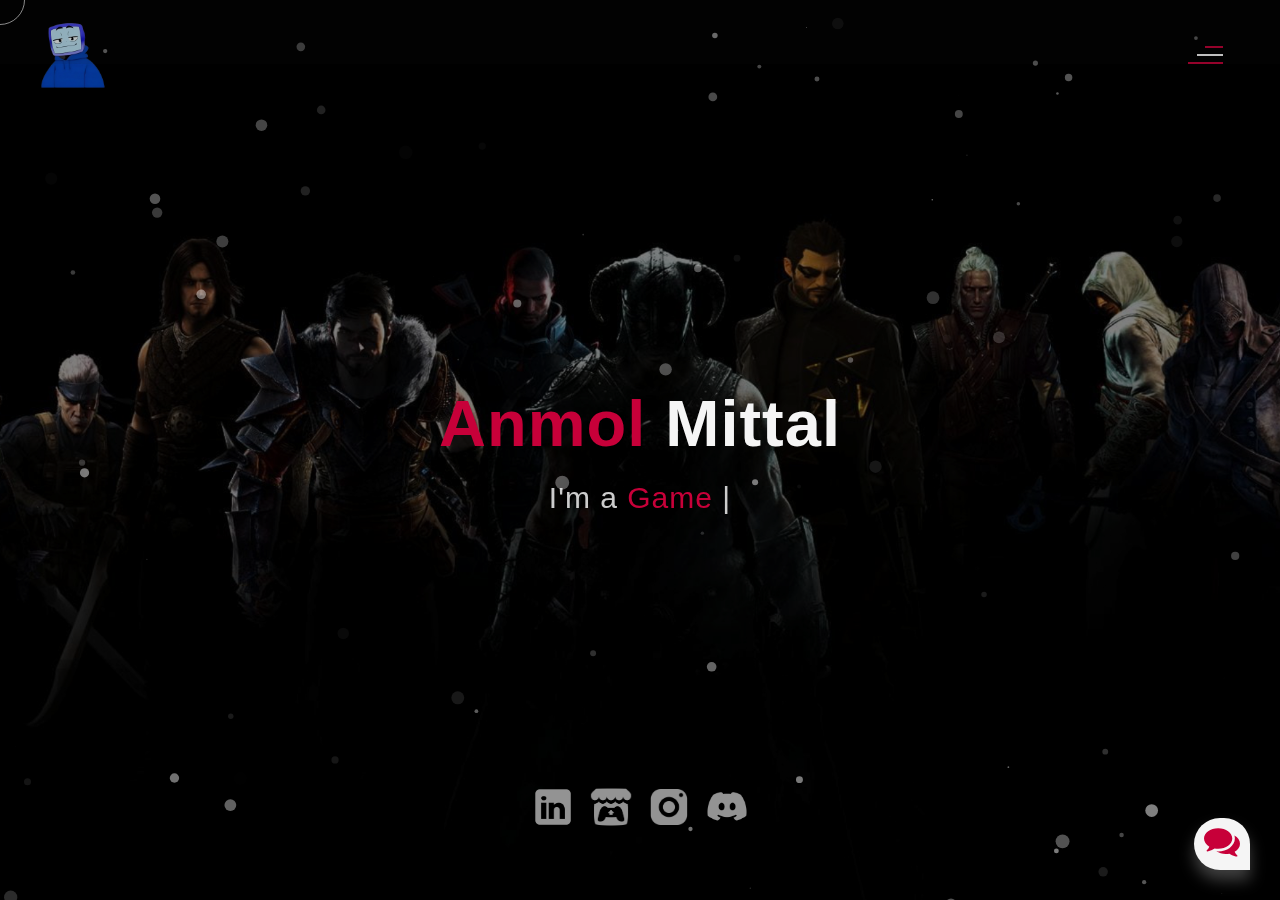
==== commit 09deae21: "Chatbot" ====
--- a/index.html
+++ b/index.html
@@ -1,6 +1,6 @@
 <!DOCTYPE html>
 <html lang="en">
-
+<link rel="stylesheet" href="\api\static\style.css">
 <head>
     <meta charset="UTF-8">
     <meta name="viewport" content="width=device-width, initial-scale=1.0">
@@ -406,18 +406,48 @@
                 </div>
             </div>
         </div>
+                    
+        <div class="container">
+            <div class="chatbox">
+                <div class="chatbox__support">
+                    <div class="chatbox__header">
+                        <div class="chatbox__image--header">
+                            <img src="\api\Portrait.png" alt="PP">
+                        </div>
+                        <div class="chatbox__content--header">
+                            <h4 class="chatbox__heading--header">Anmol Mittal</h4>
+                            <p class="chatbox__description--header">Hi. My name is Anmol. How can I help you?</p>
+                        </div>
+                    </div>
+                    <div class="chatbox__messages">
+                        <div></div>
+                    </div>
+                    <div class="chatbox__footer">
+                        <input type="text" placeholder="Write a message...">
+                        <button class="chatbox__send--footer send__button"><b>Send</b></button>
+                    </div>
+                </div>
+                <div class="chatbox__button">
+                    <button><img src="\api\static\images\chatbox-icon.svg" /></button>
+                </div>
+            </div>
+        </div>
+        
+        
+        <script type="text/javascript" src="\api\static\app.js"></script>
+            
     </div>
-
-    <!--all the divisions-->
-    <script src="js/jquery.min.js"></script>
-    <script src="js/particles.js"></script>
+            
+            <!--all the divisions-->
+            <script src="js/jquery.min.js"></script>
+            <script src="js/particles.js"></script>
     <script src="js/particles.min.js"></script>
     <script src="js/index.js"></script>
     <!--particles script-->
     <script>
         particlesJS("particles", { "particles": { "number": { "value": 60, "density": { "enable": true, "value_area": 800 } }, "color": { "value": "#fff" }, "shape": { "type": "circle", "stroke": { "width": 0, "color": "#000000" }, "polygon": { "nb_sides": 5 }, "image": { "src": "img/github.svg", "width": 100, "height": 100 } }, "opacity": { "value": 0.5, "random": true, "anim": { "enable": false, "speed": 1, "opacity_min": 0.1, "sync": false } }, "size": { "value": 7, "random": true, "anim": { "enable": false, "speed": 40, "size_min": 0.1, "sync": false } }, "line_linked": { "enable": false, "distance": 500, "color": "#ffffff", "opacity": 0.4, "width": 2 }, "move": { "enable": true, "speed": 3, "direction": "bottom", "random": false, "straight": false, "out_mode": "out", "bounce": false, "attract": { "enable": false, "rotateX": 600, "rotateY": 1200 } } }, "interactivity": { "detect_on": "canvas", "events": { "onhover": { "enable": true, "mode": "bubble" }, "onclick": { "enable": true, "mode": "repulse" }, "resize": true }, "modes": { "grab": { "distance": 400, "line_linked": { "opacity": 0.5 } }, "bubble": { "distance": 400, "size": 4, "duration": 0.3, "opacity": 1, "speed": 3 }, "repulse": { "distance": 200, "duration": 0.4 }, "push": { "particles_nb": 4 }, "remove": { "particles_nb": 2 } } }, "retina_detect": true });
     </script>
-
+    
 </body>
 
 </html>--- a/css/index.css
+++ b/css/index.css
@@ -901,6 +901,7 @@
     transition: all .4s ease;
 }
 .portfolio-text p{
+    text-align: justify;
     font-size: 16px;
     opacity: .8;
     font-family: Arial, Helvetica, sans-serif;
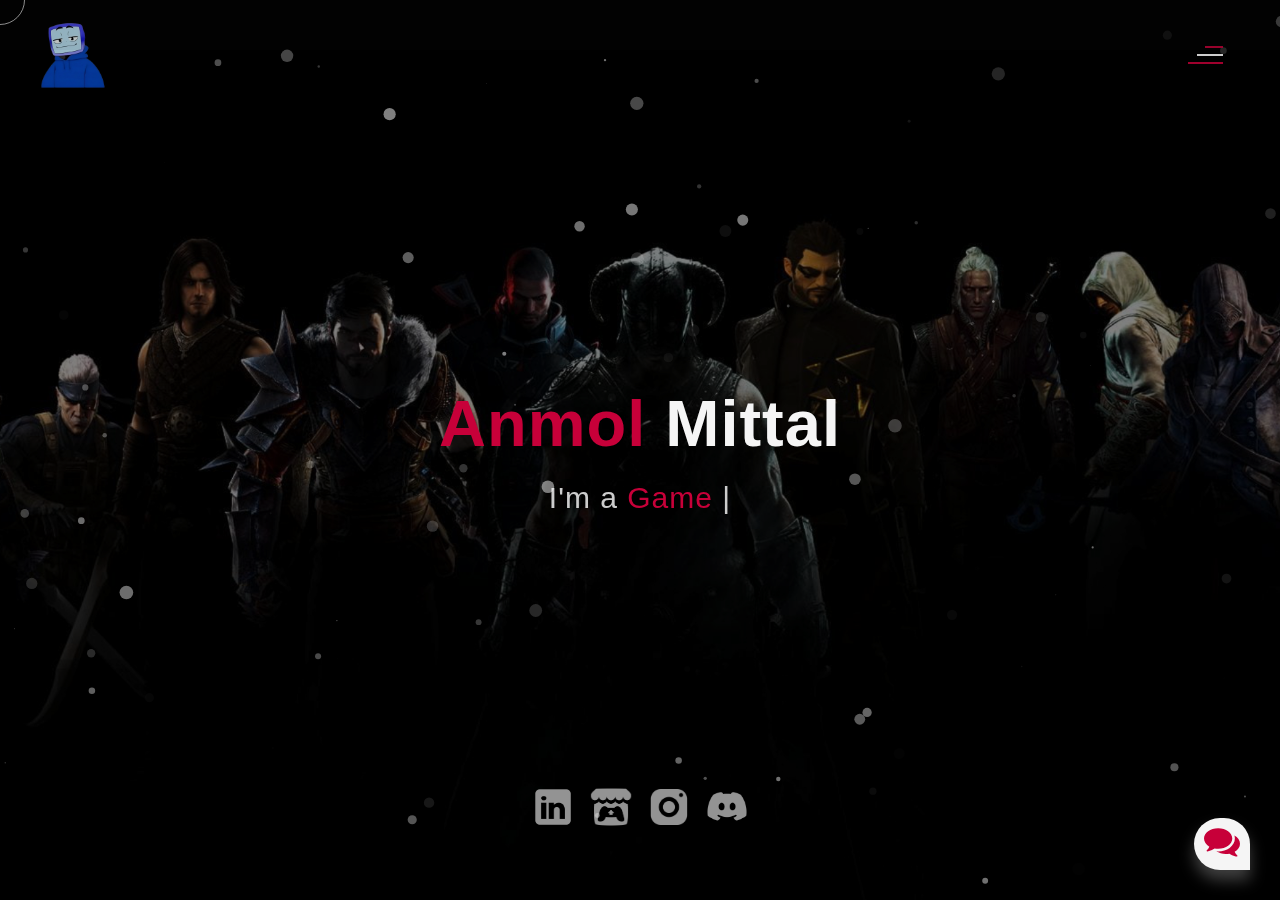
==== commit 94774e29: "Chatbot.Js" ====
--- a/index.html
+++ b/index.html
@@ -434,7 +434,7 @@
         </div>
         
         
-        <script type="text/javascript" src="\api\static\app.js"></script>
+        <script src="js/ChatBot.js" defer></script>
             
     </div>
             
--- a/css/index.css
+++ b/css/index.css
@@ -2400,13 +2400,6 @@
             
 }
 
-
-
-
-
-
-
-
 @media all and (max-width: 9000px) and (min-width: 1441px){
 
     .portfolio-image img{
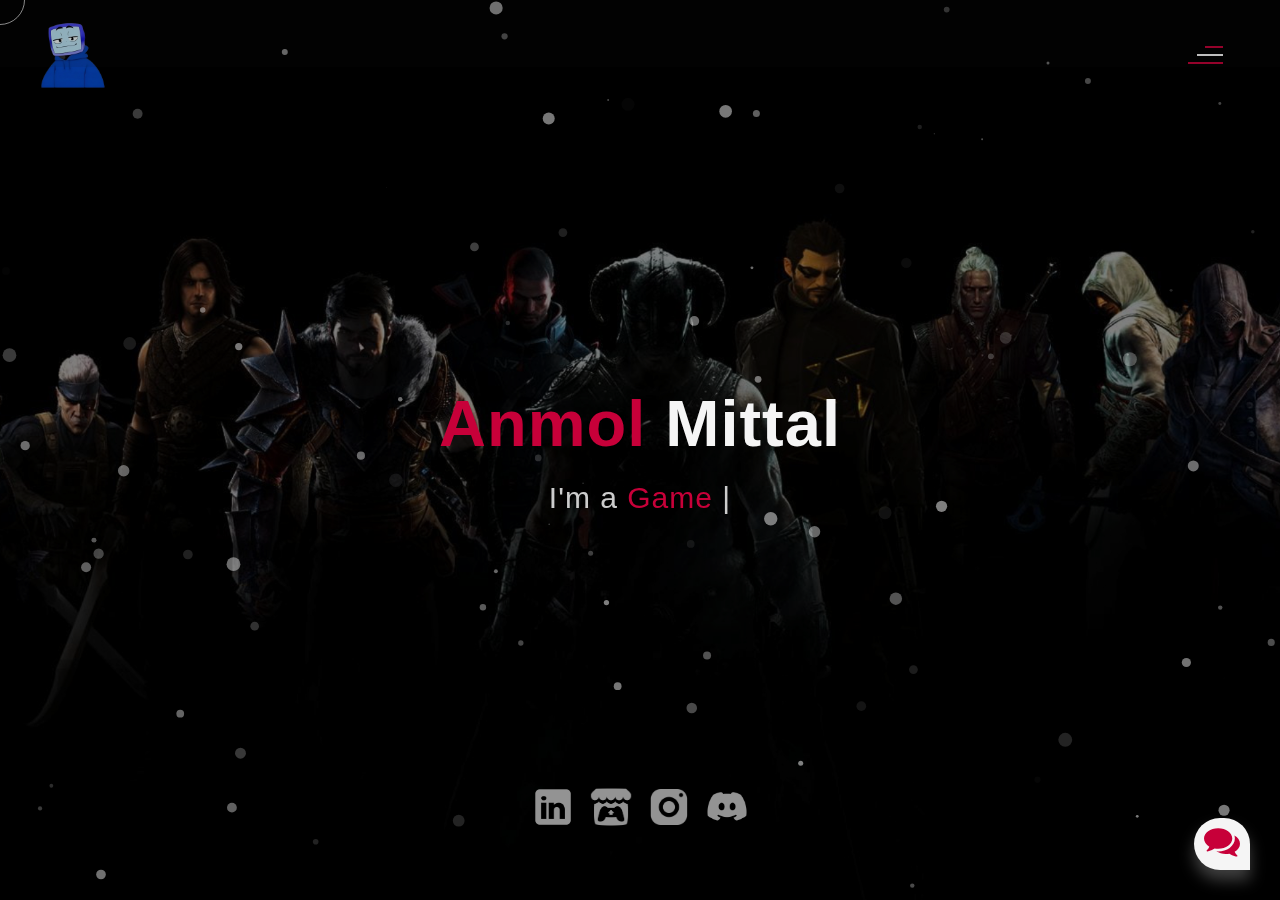
==== commit 7bfb86b8: "BIG BIG CHANGE" ====
--- a/index.html
+++ b/index.html
@@ -1,6 +1,6 @@
 <!DOCTYPE html>
 <html lang="en">
-<link rel="stylesheet" href="\api\static\style.css">
+<link rel="stylesheet" href="css\style.css">
 <head>
     <meta charset="UTF-8">
     <meta name="viewport" content="width=device-width, initial-scale=1.0">
@@ -412,7 +412,7 @@
                 <div class="chatbox__support">
                     <div class="chatbox__header">
                         <div class="chatbox__image--header">
-                            <img src="\api\Portrait.png" alt="PP">
+                            <img src="Photos\Portrait.png" alt="PP">
                         </div>
                         <div class="chatbox__content--header">
                             <h4 class="chatbox__heading--header">Anmol Mittal</h4>
@@ -428,7 +428,7 @@
                     </div>
                 </div>
                 <div class="chatbox__button">
-                    <button><img src="\api\static\images\chatbox-icon.svg" /></button>
+                    <button><img src="chatbox-icon.svg" /></button>
                 </div>
             </div>
         </div>
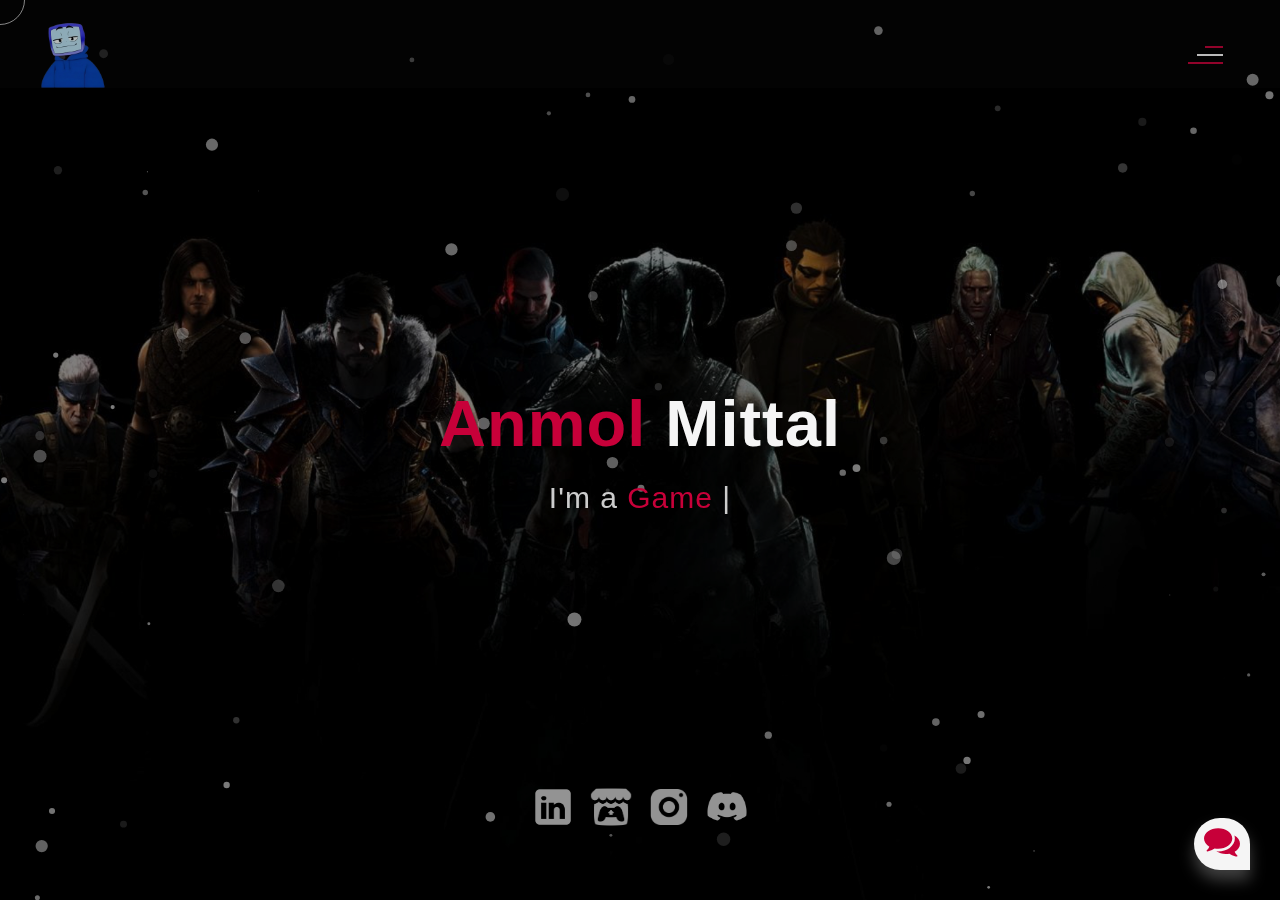
==== commit 17c556e1: "Decaying Light - New Project" ====
--- a/index.html
+++ b/index.html
@@ -205,6 +205,20 @@
                 <div class="portfolio portfolio-first">
                     <div class="portfolio-image">
                         <video controls autoplay muted>
+                            <source src="./video/DL.mp4" type="video/webm"  />
+                        </video>
+                    </div>
+                    <div class="portfolio-text">
+                        <a href="https://anmol-1903.itch.io/decaying-light" target="_blank"><h2>Decaying Light</h2></a>
+                        <p> Decaying Light is a 2D survival platformer where you've been bitten by a zombie, and now you’re racing against time to reach the hospital for a cure. The journey won’t be easy, with zombies blocking your path at every turn. Featuring comic-style storytelling, challenging AI enemies, and a pixel art style, Decaying Light brings the fight for survival to both PC and mobile.
+                            <br><br>
+                            <button class="button open-url-button" data-url="https://anmol-1903.itch.io/decaying-light"><svg xmlns="http://www.w3.org/2000/svg" fill="none" viewBox="0 0 24 24"><g stroke-width="0" id="SVGRepo_bgCarrier"></g><g stroke-linejoin="round" stroke-linecap="round" id="SVGRepo_tracerCarrier"></g><g id="SVGRepo_iconCarrier"> <path fill="none" d="M12.75 6V3.75H11.25V6L9 6C6.10051 6 3.75 8.3505 3.75 11.25V17.909C3.75 19.2019 4.7981 20.25 6.09099 20.25C6.71186 20.25 7.3073 20.0034 7.74632 19.5643L10.8107 16.5H13.1893L16.2537 19.5643C16.6927 20.0034 17.2881 20.25 17.909 20.25C19.2019 20.25 20.25 19.2019 20.25 17.909V11.25C20.25 8.3505 17.8995 6 15 6L12.75 6ZM18.75 11.25C18.75 9.17893 17.0711 7.5 15 7.5L9 7.5C6.92893 7.5 5.25 9.17893 5.25 11.25V17.909C5.25 18.3735 5.62652 18.75 6.09099 18.75C6.31403 18.75 6.52794 18.6614 6.68566 18.5037L10.1893 15H13.8107L17.3143 18.5037C17.4721 18.6614 17.686 18.75 17.909 18.75C18.3735 18.75 18.75 18.3735 18.75 17.909V11.25ZM6.75 12.75V11.25H8.25V9.75H9.75V11.25H11.25V12.75H9.75V14.25H8.25V12.75H6.75ZM15 10.875C15 11.4963 14.4963 12 13.875 12C13.2537 12 12.75 11.4963 12.75 10.875C12.75 10.2537 13.2537 9.75 13.875 9.75C14.4963 9.75 15 10.2537 15 10.875ZM16.125 14.25C16.7463 14.25 17.25 13.7463 17.25 13.125C17.25 12.5037 16.7463 12 16.125 12C15.5037 12 15 12.5037 15 13.125C15 13.7463 15.5037 14.25 16.125 14.25Z" clip-rule="evenodd" fill-rule="evenodd"></path> </g></svg><span>Play it</span></button>
+                            </p>
+                        </div>
+                </div>
+                <div class="portfolio portfolio-first">
+                    <div class="portfolio-image">
+                        <video controls autoplay muted>
                             <source src="./video/1.webm" type="video/webm"  />
                         </video>
                     </div>
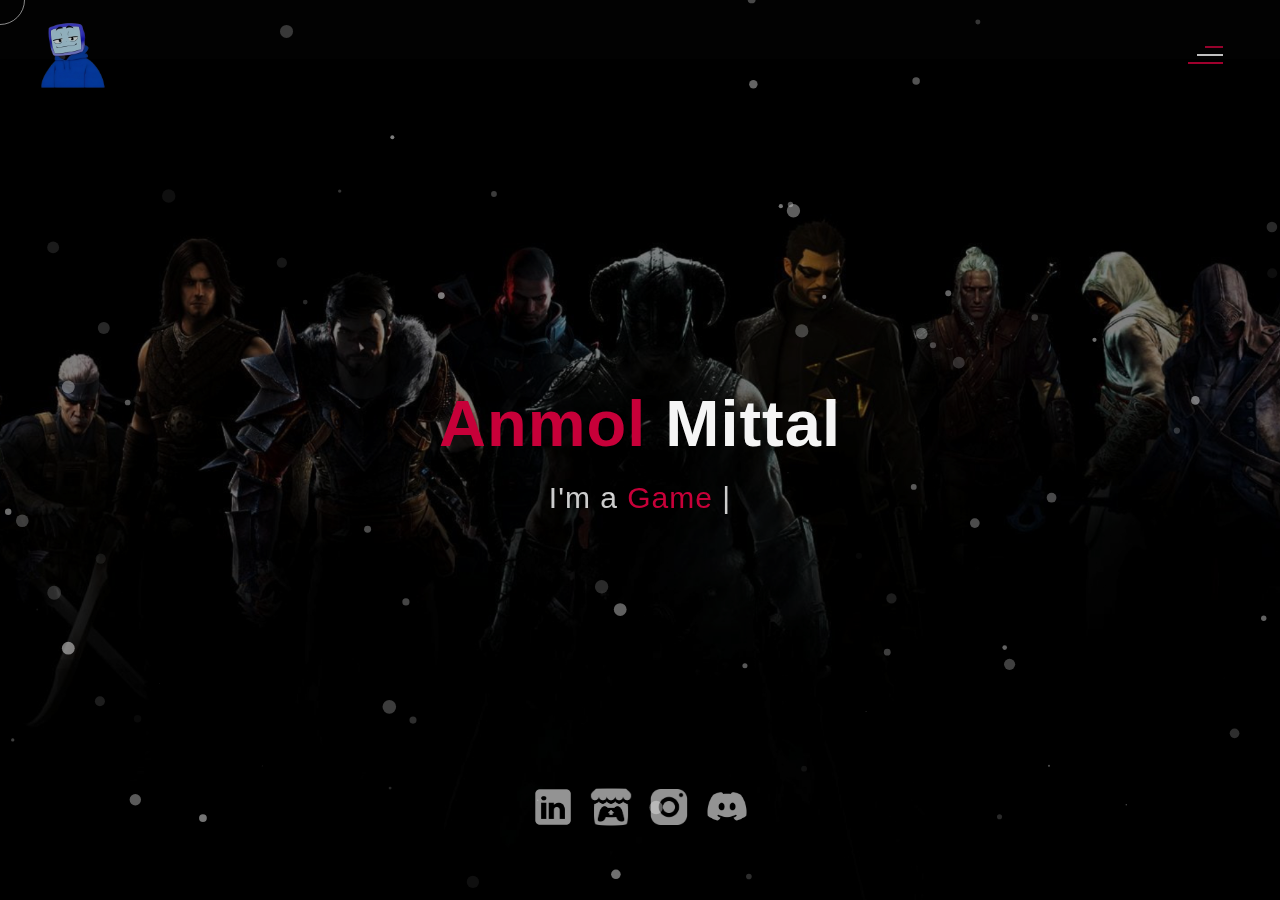
==== commit 5c028190: "Formulix Project" ====
--- a/index.html
+++ b/index.html
@@ -205,12 +205,27 @@
                 <div class="portfolio portfolio-first">
                     <div class="portfolio-image">
                         <video controls autoplay muted>
+                            <source src="./video/F1.mp4" type="video/webm"  />
+                        </video>
+                    </div>
+                    <div class="portfolio-text">
+                        <a href="https://anmol-1903.itch.io/formulix" target="_blank"><h2>Formulix</h2></a>
+                        <p> This project was made for educational purpose only. I don't expect everyone to like this game. This is just a proof of concept, that an AI can be trained to do almost anything, as long as you have the resources to train it. In this project, I've trained an AI to drive a car using Unity's MLAgents toolkit. The AI was trained using Reinforcement Learning which means, the AI taught itself how to drive the F1 car. This took MONTHS of training by the way.
+                            <br><br>
+                            <button class="button open-url-button" data-url="https://anmol-1903.itch.io/formulix"><svg xmlns="http://www.w3.org/2000/svg" fill="none" viewBox="0 0 24 24"><g stroke-width="0" id="SVGRepo_bgCarrier"></g><g stroke-linejoin="round" stroke-linecap="round" id="SVGRepo_tracerCarrier"></g><g id="SVGRepo_iconCarrier"> <path fill="none" d="M12.75 6V3.75H11.25V6L9 6C6.10051 6 3.75 8.3505 3.75 11.25V17.909C3.75 19.2019 4.7981 20.25 6.09099 20.25C6.71186 20.25 7.3073 20.0034 7.74632 19.5643L10.8107 16.5H13.1893L16.2537 19.5643C16.6927 20.0034 17.2881 20.25 17.909 20.25C19.2019 20.25 20.25 19.2019 20.25 17.909V11.25C20.25 8.3505 17.8995 6 15 6L12.75 6ZM18.75 11.25C18.75 9.17893 17.0711 7.5 15 7.5L9 7.5C6.92893 7.5 5.25 9.17893 5.25 11.25V17.909C5.25 18.3735 5.62652 18.75 6.09099 18.75C6.31403 18.75 6.52794 18.6614 6.68566 18.5037L10.1893 15H13.8107L17.3143 18.5037C17.4721 18.6614 17.686 18.75 17.909 18.75C18.3735 18.75 18.75 18.3735 18.75 17.909V11.25ZM6.75 12.75V11.25H8.25V9.75H9.75V11.25H11.25V12.75H9.75V14.25H8.25V12.75H6.75ZM15 10.875C15 11.4963 14.4963 12 13.875 12C13.2537 12 12.75 11.4963 12.75 10.875C12.75 10.2537 13.2537 9.75 13.875 9.75C14.4963 9.75 15 10.2537 15 10.875ZM16.125 14.25C16.7463 14.25 17.25 13.7463 17.25 13.125C17.25 12.5037 16.7463 12 16.125 12C15.5037 12 15 12.5037 15 13.125C15 13.7463 15.5037 14.25 16.125 14.25Z" clip-rule="evenodd" fill-rule="evenodd"></path> </g></svg><span>Play it</span></button>
+                            </p>
+                        </div>
+                </div>
+            <div id="portfolio-content">
+                <div class="portfolio portfolio-first">
+                    <div class="portfolio-image">
+                        <video controls autoplay muted>
                             <source src="./video/DL.mp4" type="video/webm"  />
                         </video>
                     </div>
                     <div class="portfolio-text">
                         <a href="https://anmol-1903.itch.io/decaying-light" target="_blank"><h2>Decaying Light</h2></a>
-                        <p> Decaying Light is a 2D survival platformer where you've been bitten by a zombie, and now you’re racing against time to reach the hospital for a cure. The journey won’t be easy, with zombies blocking your path at every turn. Featuring comic-style storytelling, challenging AI enemies, and a pixel art style, Decaying Light brings the fight for survival to both PC and mobile.
+                        <p> Decaying Light is a 2D survival platformer where you've been bitten by a zombie, and now you're racing against time to reach the hospital for a cure. The journey won't be easy, with zombies blocking your path at every turn. Featuring comic-style storytelling, challenging AI enemies, and a pixel art style, Decaying Light brings the fight for survival to both PC and mobile.
                             <br><br>
                             <button class="button open-url-button" data-url="https://anmol-1903.itch.io/decaying-light"><svg xmlns="http://www.w3.org/2000/svg" fill="none" viewBox="0 0 24 24"><g stroke-width="0" id="SVGRepo_bgCarrier"></g><g stroke-linejoin="round" stroke-linecap="round" id="SVGRepo_tracerCarrier"></g><g id="SVGRepo_iconCarrier"> <path fill="none" d="M12.75 6V3.75H11.25V6L9 6C6.10051 6 3.75 8.3505 3.75 11.25V17.909C3.75 19.2019 4.7981 20.25 6.09099 20.25C6.71186 20.25 7.3073 20.0034 7.74632 19.5643L10.8107 16.5H13.1893L16.2537 19.5643C16.6927 20.0034 17.2881 20.25 17.909 20.25C19.2019 20.25 20.25 19.2019 20.25 17.909V11.25C20.25 8.3505 17.8995 6 15 6L12.75 6ZM18.75 11.25C18.75 9.17893 17.0711 7.5 15 7.5L9 7.5C6.92893 7.5 5.25 9.17893 5.25 11.25V17.909C5.25 18.3735 5.62652 18.75 6.09099 18.75C6.31403 18.75 6.52794 18.6614 6.68566 18.5037L10.1893 15H13.8107L17.3143 18.5037C17.4721 18.6614 17.686 18.75 17.909 18.75C18.3735 18.75 18.75 18.3735 18.75 17.909V11.25ZM6.75 12.75V11.25H8.25V9.75H9.75V11.25H11.25V12.75H9.75V14.25H8.25V12.75H6.75ZM15 10.875C15 11.4963 14.4963 12 13.875 12C13.2537 12 12.75 11.4963 12.75 10.875C12.75 10.2537 13.2537 9.75 13.875 9.75C14.4963 9.75 15 10.2537 15 10.875ZM16.125 14.25C16.7463 14.25 17.25 13.7463 17.25 13.125C17.25 12.5037 16.7463 12 16.125 12C15.5037 12 15 12.5037 15 13.125C15 13.7463 15.5037 14.25 16.125 14.25Z" clip-rule="evenodd" fill-rule="evenodd"></path> </g></svg><span>Play it</span></button>
                             </p>
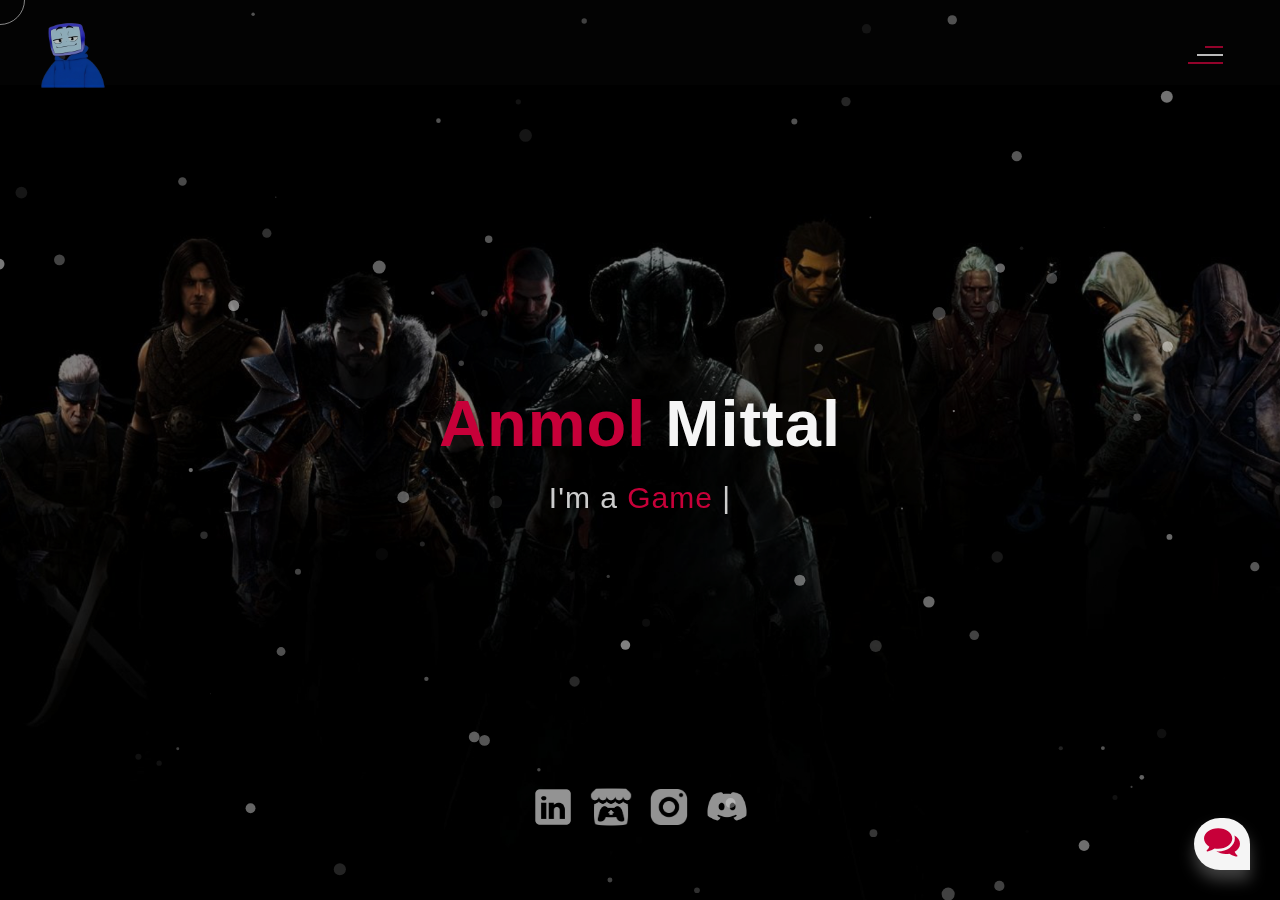
==== commit 4f1a955c: "ChatBox Visual fix" ====
--- a/index.html
+++ b/index.html
@@ -435,6 +435,8 @@
                 </div>
             </div>
         </div>
+        
+    </div>
                     
         <div class="container">
             <div class="chatbox">
@@ -465,7 +467,6 @@
         
         <script src="js/ChatBot.js" defer></script>
             
-    </div>
             
             <!--all the divisions-->
             <script src="js/jquery.min.js"></script>
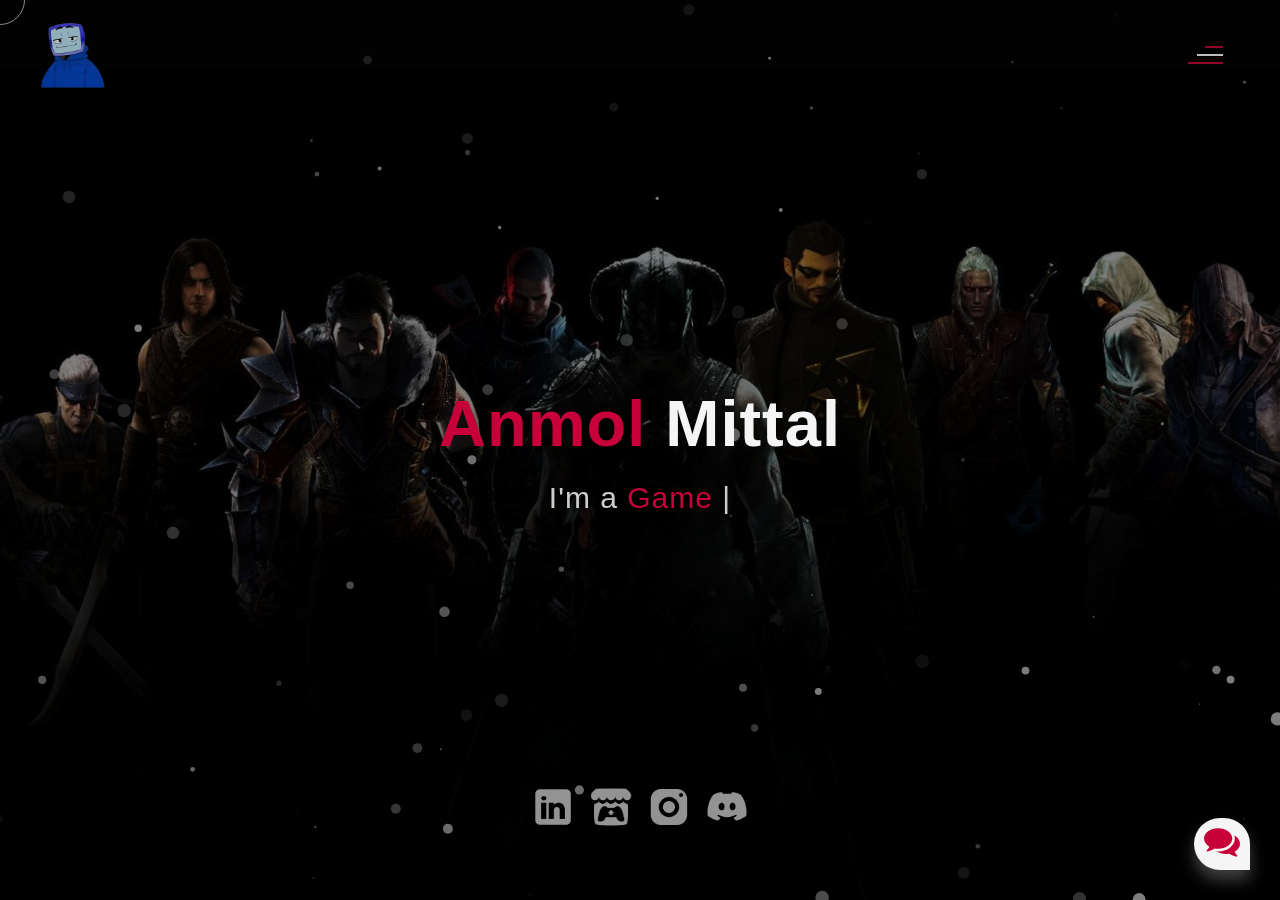
==== commit cc12f7dd: "Galactic Pong Added" ====
--- a/index.html
+++ b/index.html
@@ -216,7 +216,20 @@
                             </p>
                         </div>
                 </div>
-            <div id="portfolio-content">
+                <div class="portfolio portfolio-first">
+                    <div class="portfolio-image">
+                        <video controls autoplay muted>
+                            <source src="./video/GP.mp4" type="video/webm"  />
+                        </video>
+                    </div>
+                    <div class="portfolio-text">
+                        <a href="https://anmol-1903.itch.io/galactic-pong" target="_blank"><h2>Galactic Pong</h2></a>
+                        <p> Prepare for a twist on the classic Pong experience! At first glance, it's just another Pong game made in Unity-boring, right? Wrong! Here's the catch: your score is your paddle. That's right-your paddle's shape changes based on how well (or poorly) you're doing. Will it become your greatest ally or your worst enemy? The only way to find out is to dive in and play. Challenge yourself in Singleplayer, battle a friend in local multiplayer, or take on players around the globe in online multiplayer. This isn't just Pong-it's Pong, reimagined.
+                            <br><br>
+                            <button class="button open-url-button" data-url="https://anmol-1903.itch.io/galactic-pong"><svg xmlns="http://www.w3.org/2000/svg" fill="none" viewBox="0 0 24 24"><g stroke-width="0" id="SVGRepo_bgCarrier"></g><g stroke-linejoin="round" stroke-linecap="round" id="SVGRepo_tracerCarrier"></g><g id="SVGRepo_iconCarrier"> <path fill="none" d="M12.75 6V3.75H11.25V6L9 6C6.10051 6 3.75 8.3505 3.75 11.25V17.909C3.75 19.2019 4.7981 20.25 6.09099 20.25C6.71186 20.25 7.3073 20.0034 7.74632 19.5643L10.8107 16.5H13.1893L16.2537 19.5643C16.6927 20.0034 17.2881 20.25 17.909 20.25C19.2019 20.25 20.25 19.2019 20.25 17.909V11.25C20.25 8.3505 17.8995 6 15 6L12.75 6ZM18.75 11.25C18.75 9.17893 17.0711 7.5 15 7.5L9 7.5C6.92893 7.5 5.25 9.17893 5.25 11.25V17.909C5.25 18.3735 5.62652 18.75 6.09099 18.75C6.31403 18.75 6.52794 18.6614 6.68566 18.5037L10.1893 15H13.8107L17.3143 18.5037C17.4721 18.6614 17.686 18.75 17.909 18.75C18.3735 18.75 18.75 18.3735 18.75 17.909V11.25ZM6.75 12.75V11.25H8.25V9.75H9.75V11.25H11.25V12.75H9.75V14.25H8.25V12.75H6.75ZM15 10.875C15 11.4963 14.4963 12 13.875 12C13.2537 12 12.75 11.4963 12.75 10.875C12.75 10.2537 13.2537 9.75 13.875 9.75C14.4963 9.75 15 10.2537 15 10.875ZM16.125 14.25C16.7463 14.25 17.25 13.7463 17.25 13.125C17.25 12.5037 16.7463 12 16.125 12C15.5037 12 15 12.5037 15 13.125C15 13.7463 15.5037 14.25 16.125 14.25Z" clip-rule="evenodd" fill-rule="evenodd"></path> </g></svg><span>Play it</span></button>
+                            </p>
+                        </div>
+                </div>
                 <div class="portfolio portfolio-first">
                     <div class="portfolio-image">
                         <video controls autoplay muted>
--- a/css/index.css
+++ b/css/index.css
@@ -2399,7 +2399,6 @@
             
             
 }
-
 @media all and (max-width: 9000px) and (min-width: 1441px){
 
     .portfolio-image img{
